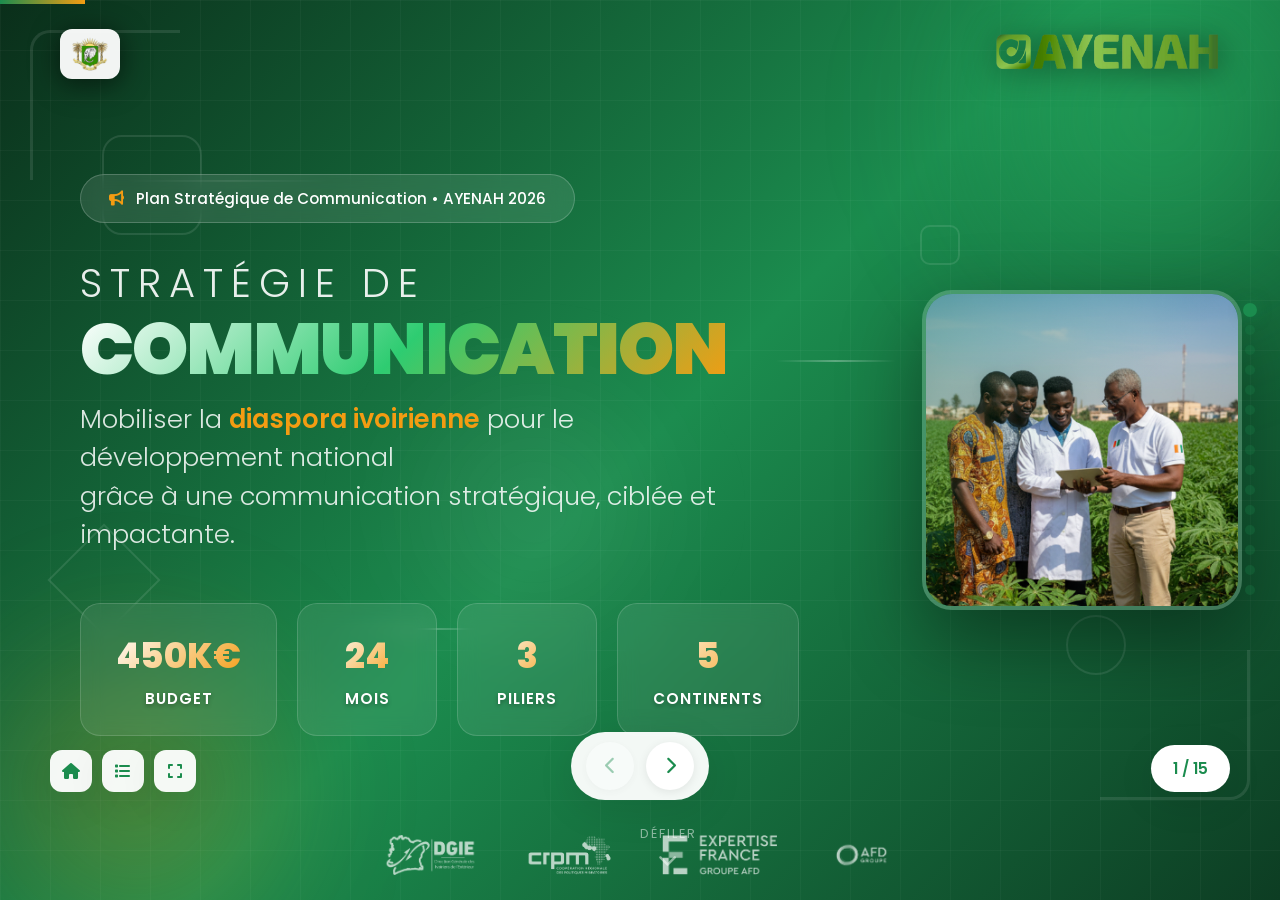
==== index.html @ 82b9852f "first commit" ====
<!DOCTYPE html>
<html lang="fr">
<head>
    <meta charset="UTF-8">
    <meta name="viewport" content="width=device-width, initial-scale=1.0">
    <title>AYENAH - Stratégie de Communication</title>
    <link href="https://fonts.googleapis.com/css2?family=Poppins:wght@300;400;500;600;700;800;900&display=swap" rel="stylesheet">
    <link rel="stylesheet" href="https://cdnjs.cloudflare.com/ajax/libs/font-awesome/6.4.0/css/all.min.css">
    <style>
        :root {
            --primary-green: #1B8C4E;
            --primary-green-dark: #156B3D;
            --secondary-green: #2ECC71;
            --light-green: #E8F5E9;
            --extra-light-green: #F1F8E9;
            --accent-orange: #F39C12;
            --accent-orange-light: #FDEBD0;
            --dark: #1a1a2e;
            --dark-gray: #2d3436;
            --white: #ffffff;
            --gray-light: #f8f9fa;
            --gray: #6c757d;
            --gray-medium: #95a5a6;
            --shadow: 0 10px 40px rgba(0,0,0,0.08);
            --shadow-hover: 0 25px 60px rgba(0,0,0,0.15);
            --shadow-card: 0 4px 20px rgba(27, 140, 78, 0.1);
            --transition: all 0.4s cubic-bezier(0.4, 0, 0.2, 1);
            --transition-fast: all 0.2s ease;
            --border-radius: 20px;
            --border-radius-lg: 30px;
        }

        * {
            margin: 0;
            padding: 0;
            box-sizing: border-box;
        }

        html, body {
            height: 100%;
            overflow: hidden;
        }

        body {
            font-family: 'Poppins', sans-serif;
            background: linear-gradient(135deg, #f5f7fa 0%, #e8f5e9 100%);
            color: var(--dark);
            -webkit-font-smoothing: antialiased;
        }

        /* Presentation Container */
        .presentation {
            width: 100vw;
            height: 100vh;
            position: relative;
            overflow: hidden;
        }

        /* Slides Container */
        .slides-container {
            display: flex;
            transition: transform 0.7s cubic-bezier(0.65, 0, 0.35, 1);
            height: 100%;
        }

        /* Individual Slide */
        .slide {
            min-width: 100vw;
            height: 100vh;
            display: flex;
            flex-direction: column;
            position: relative;
            background: var(--white);
            overflow: hidden;
        }

        /* Slide Background Patterns */
        .slide-pattern {
            background:
                linear-gradient(135deg, rgba(27, 140, 78, 0.02) 0%, transparent 50%),
                linear-gradient(225deg, rgba(243, 156, 18, 0.02) 0%, transparent 50%),
                var(--white);
        }

        .slide-pattern::before {
            content: '';
            position: absolute;
            top: 0;
            right: 0;
            width: 40%;
            height: 100%;
            background: linear-gradient(180deg, rgba(27, 140, 78, 0.03) 0%, transparent 100%);
            pointer-events: none;
        }

        /* Floating Decorative Elements */
        .floating-decor {
            position: absolute;
            top: 0;
            left: 0;
            right: 0;
            bottom: 0;
            pointer-events: none;
            overflow: hidden;
            z-index: 1;
        }

        .decor-element {
            position: absolute;
            opacity: 0.06;
            animation: floatDecor 20s ease-in-out infinite;
        }

        .decor-circle {
            border-radius: 50%;
            background: var(--primary-green);
        }

        .decor-ring {
            border-radius: 50%;
            border: 3px solid var(--primary-green);
            background: transparent;
        }

        .decor-square {
            border-radius: 15px;
            background: var(--accent-orange);
            transform: rotate(45deg);
        }

        .decor-line {
            height: 3px;
            background: linear-gradient(90deg, var(--primary-green), transparent);
            border-radius: 2px;
        }

        .decor-dots {
            display: flex;
            gap: 8px;
        }

        .decor-dots span {
            width: 8px;
            height: 8px;
            border-radius: 50%;
            background: var(--primary-green);
        }

        .decor-1 { width: 120px; height: 120px; top: 12%; left: 5%; animation-delay: 0s; }
        .decor-2 { width: 80px; height: 80px; top: 25%; right: 8%; animation-delay: -5s; }
        .decor-3 { width: 60px; height: 60px; top: 18%; left: 25%; animation-delay: -3s; opacity: 0.04; }
        .decor-4 { width: 40px; height: 40px; top: 30%; left: 12%; animation-delay: -8s; }
        .decor-5 { width: 150px; top: 22%; right: 25%; animation-delay: -2s; }
        .decor-6 { top: 15%; left: 40%; animation-delay: -6s; }
        .decor-7 { width: 100px; height: 100px; top: 8%; right: 15%; animation-delay: -4s; opacity: 0.03; }
        .decor-8 { width: 50px; height: 50px; top: 28%; right: 35%; animation-delay: -7s; }

        @keyframes floatDecor {
            0%, 100% { transform: translate(0, 0) rotate(0deg); }
            25% { transform: translate(10px, -15px) rotate(5deg); }
            50% { transform: translate(-5px, 10px) rotate(-3deg); }
            75% { transform: translate(15px, 5px) rotate(3deg); }
        }

        /* Download Button */
        .download-section {
            margin-top: 50px;
        }

        .download-btn {
            display: inline-flex;
            align-items: center;
            gap: 15px;
            background: rgba(255,255,255,0.2);
            border: 2px solid rgba(255,255,255,0.4);
            color: var(--white);
            padding: 18px 35px;
            border-radius: 50px;
            font-size: 1.1rem;
            font-weight: 600;
            cursor: pointer;
            transition: var(--transition);
            text-decoration: none;
            backdrop-filter: blur(10px);
        }

        .download-btn:hover {
            background: rgba(255,255,255,0.3);
            border-color: rgba(255,255,255,0.6);
            transform: translateY(-5px) scale(1.05);
            box-shadow: 0 15px 40px rgba(0,0,0,0.2);
        }

        .download-btn i {
            font-size: 1.3rem;
        }

        /* Header */
        .slide-header {
            display: flex;
            justify-content: space-between;
            align-items: center;
            padding: 25px 60px;
            position: absolute;
            top: 0;
            left: 0;
            right: 0;
            z-index: 100;
            background: linear-gradient(to bottom, rgba(255,255,255,0.95), transparent);
        }

        .logo-left {
            display: flex;
            align-items: center;
            gap: 20px;
        }

        .logo-left img {
            height: 50px;
            transition: var(--transition);
            filter: drop-shadow(0 2px 4px rgba(0,0,0,0.1));
        }

        .logo-left img:hover {
            transform: scale(1.08);
        }

        .logo-right img {
            height: 50px;
            transition: var(--transition);
            filter: drop-shadow(0 2px 8px rgba(27, 140, 78, 0.2));
        }

        .logo-right img:hover {
            transform: scale(1.08);
        }

        /* Footer */
        .slide-footer {
            position: absolute;
            bottom: 0;
            left: 0;
            right: 0;
            padding: 25px 60px;
            display: flex;
            justify-content: center;
            align-items: center;
            gap: 50px;
            background: linear-gradient(to top, rgba(255,255,255,0.98), transparent);
            z-index: 100;
        }

        .slide-footer img {
            height: 40px;
            opacity: 0.85;
            transition: var(--transition);
            filter: grayscale(10%);
        }

        .slide-footer img:hover {
            opacity: 1;
            transform: scale(1.12) translateY(-3px);
            filter: grayscale(0%) drop-shadow(0 5px 15px rgba(0,0,0,0.1));
        }

        /* Slide Content */
        .slide-content {
            flex: 1;
            display: flex;
            flex-direction: column;
            justify-content: center;
            align-items: center;
            padding: 110px 80px 100px;
            position: relative;
            z-index: 10;
        }

        /* ==================== COVER SLIDE - SPECTACULAR ==================== */
        .slide-cover {
            background: linear-gradient(135deg, #0a2e1a 0%, #1B8C4E 50%, #0d3d23 100%);
            overflow: hidden;
            position: relative;
        }

        /* Animated Background Grid */
        .cover-grid {
            position: absolute;
            top: 0;
            left: 0;
            right: 0;
            bottom: 0;
            background-image:
                linear-gradient(rgba(255,255,255,0.03) 1px, transparent 1px),
                linear-gradient(90deg, rgba(255,255,255,0.03) 1px, transparent 1px);
            background-size: 50px 50px;
            animation: gridMove 20s linear infinite;
        }

        @keyframes gridMove {
            0% { transform: translate(0, 0); }
            100% { transform: translate(50px, 50px); }
        }

        /* Glowing Orbs */
        .cover-orbs {
            position: absolute;
            top: 0;
            left: 0;
            right: 0;
            bottom: 0;
            overflow: hidden;
            pointer-events: none;
        }

        .orb {
            position: absolute;
            border-radius: 50%;
            filter: blur(60px);
            animation: orbFloat 15s ease-in-out infinite;
        }

        .orb-1 {
            width: 500px;
            height: 500px;
            background: radial-gradient(circle, rgba(46, 204, 113, 0.4) 0%, transparent 70%);
            top: -15%;
            right: -10%;
            animation-delay: 0s;
        }

        .orb-2 {
            width: 400px;
            height: 400px;
            background: radial-gradient(circle, rgba(243, 156, 18, 0.3) 0%, transparent 70%);
            bottom: -10%;
            left: -5%;
            animation-delay: -5s;
        }

        .orb-3 {
            width: 300px;
            height: 300px;
            background: radial-gradient(circle, rgba(255, 255, 255, 0.1) 0%, transparent 70%);
            top: 40%;
            left: 30%;
            animation-delay: -10s;
        }

        @keyframes orbFloat {
            0%, 100% { transform: translate(0, 0) scale(1); opacity: 0.6; }
            33% { transform: translate(30px, -40px) scale(1.1); opacity: 0.8; }
            66% { transform: translate(-20px, 30px) scale(0.9); opacity: 0.5; }
        }

        /* Floating Lines */
        .cover-lines {
            position: absolute;
            top: 0;
            left: 0;
            right: 0;
            bottom: 0;
            pointer-events: none;
            overflow: hidden;
        }

        .line {
            position: absolute;
            height: 2px;
            background: linear-gradient(90deg, transparent, rgba(255,255,255,0.3), transparent);
            animation: lineSweep 8s ease-in-out infinite;
        }

        .line-1 { width: 200px; top: 20%; left: 10%; animation-delay: 0s; }
        .line-2 { width: 150px; top: 60%; right: 15%; animation-delay: -2s; }
        .line-3 { width: 180px; bottom: 30%; left: 25%; animation-delay: -4s; }
        .line-4 { width: 120px; top: 40%; right: 30%; animation-delay: -6s; }

        @keyframes lineSweep {
            0%, 100% { opacity: 0; transform: translateX(-100px); }
            50% { opacity: 1; transform: translateX(100px); }
        }

        /* Geometric Shapes */
        .cover-shapes {
            position: absolute;
            top: 0;
            left: 0;
            right: 0;
            bottom: 0;
            pointer-events: none;
        }

        .geo-shape {
            position: absolute;
            border: 2px solid rgba(255,255,255,0.1);
            animation: geoRotate 20s linear infinite;
        }

        .geo-1 {
            width: 100px;
            height: 100px;
            top: 15%;
            left: 8%;
            border-radius: 20px;
            animation-duration: 25s;
        }

        .geo-2 {
            width: 60px;
            height: 60px;
            bottom: 25%;
            right: 12%;
            border-radius: 50%;
            animation-duration: 15s;
            animation-direction: reverse;
        }

        .geo-3 {
            width: 80px;
            height: 80px;
            top: 60%;
            left: 5%;
            transform: rotate(45deg);
            animation-duration: 30s;
        }

        .geo-4 {
            width: 40px;
            height: 40px;
            top: 25%;
            right: 25%;
            border-radius: 10px;
            animation-duration: 18s;
            animation-direction: reverse;
        }

        @keyframes geoRotate {
            from { transform: rotate(0deg); }
            to { transform: rotate(360deg); }
        }

        /* Main Cover Content */
        .cover-main {
            position: relative;
            z-index: 10;
            display: flex;
            flex-direction: column;
            align-items: center;
            justify-content: center;
            text-align: center;
            width: 100%;
            max-width: 1200px;
            color: var(--white);
        }

        /* Top Badge */
        .cover-top-badge {
            display: inline-flex;
            align-items: center;
            gap: 12px;
            background: rgba(255,255,255,0.1);
            backdrop-filter: blur(10px);
            padding: 12px 28px;
            border-radius: 50px;
            font-size: 0.95rem;
            color: var(--white);
            font-weight: 500;
            margin-bottom: 40px;
            border: 1px solid rgba(255,255,255,0.2);
            opacity: 0;
            animation: fadeInDown 0.8s ease 0.2s forwards;
        }

        .cover-top-badge i {
            color: var(--accent-orange);
        }

        @keyframes fadeInDown {
            from { opacity: 0; transform: translateY(-30px); }
            to { opacity: 1; transform: translateY(0); }
        }

        /* Main Title */
        .cover-main-title {
            font-size: 5.5rem;
            font-weight: 900;
            line-height: 1;
            margin-bottom: 15px;
            opacity: 0;
            animation: titleReveal 1s ease 0.4s forwards;
            text-transform: uppercase;
            letter-spacing: -2px;
        }

        .cover-main-title .line-1 {
            display: block;
            font-size: 2.5rem;
            font-weight: 300;
            letter-spacing: 8px;
            margin-bottom: 10px;
            opacity: 0.9;
            position: static;
            height: auto;
            background: none;
            animation: none;
            width: auto;
        }

        .cover-main-title .line-2 {
            display: block;
            background: linear-gradient(135deg, #fff 0%, #2ECC71 50%, #F39C12 100%);
            -webkit-background-clip: text;
            -webkit-text-fill-color: transparent;
            background-clip: text;
            position: static;
            height: auto;
            animation: none;
            width: auto;
        }

        @keyframes titleReveal {
            from { opacity: 0; transform: translateY(50px) scale(0.9); }
            to { opacity: 1; transform: translateY(0) scale(1); }
        }

        /* Tagline */
        .cover-tagline {
            font-size: 1.6rem;
            font-weight: 300;
            color: rgba(255,255,255,0.85);
            margin-bottom: 50px;
            max-width: 700px;
            line-height: 1.5;
            opacity: 0;
            animation: fadeInUp 1s ease 0.7s forwards;
        }

        .cover-tagline strong {
            color: var(--accent-orange);
            font-weight: 600;
        }

        @keyframes fadeInUp {
            from { opacity: 0; transform: translateY(30px); }
            to { opacity: 1; transform: translateY(0); }
        }

        /* Stats Row */
        .cover-stats-row {
            display: flex;
            gap: 20px;
            justify-content: center;
            flex-wrap: wrap;
            opacity: 0;
            animation: fadeInUp 1s ease 1s forwards;
        }

        .cover-stat-item {
            background: rgba(255,255,255,0.08);
            backdrop-filter: blur(10px);
            border: 1px solid rgba(255,255,255,0.15);
            border-radius: 20px;
            padding: 25px 35px;
            text-align: center;
            transition: var(--transition);
            min-width: 140px;
        }

        .cover-stat-item:hover {
            background: rgba(255,255,255,0.15);
            transform: translateY(-8px) scale(1.05);
            border-color: rgba(255,255,255,0.3);
        }

        .cover-stat-value {
            font-size: 2.2rem;
            font-weight: 800;
            color: var(--white);
            margin-bottom: 5px;
            background: linear-gradient(135deg, #fff, var(--accent-orange));
            -webkit-background-clip: text;
            -webkit-text-fill-color: transparent;
            background-clip: text;
        }

        .cover-stat-label {
            font-size: 0.95rem;
            color: #ffffff;
            text-transform: uppercase;
            letter-spacing: 1px;
            font-weight: 600;
            text-shadow: 0 2px 4px rgba(0,0,0,0.3);
        }

        /* Project Name Badge */
        .cover-project-badge {
            position: absolute;
            bottom: 120px;
            left: 50%;
            transform: translateX(-50%);
            display: flex;
            align-items: center;
            gap: 15px;
            background: rgba(255,255,255,0.95);
            padding: 15px 30px;
            border-radius: 60px;
            box-shadow: 0 20px 60px rgba(0,0,0,0.3);
            opacity: 0;
            animation: popIn 0.6s ease 1.3s forwards;
        }

        .cover-project-badge img {
            height: 40px;
        }

        .cover-project-badge span {
            font-size: 1.1rem;
            font-weight: 600;
            color: var(--primary-green);
            letter-spacing: 1px;
        }

        @keyframes popIn {
            from { opacity: 0; transform: translateX(-50%) scale(0.5); }
            to { opacity: 1; transform: translateX(-50%) scale(1); }
        }

        /* Decorative Corner Elements */
        .corner-decor {
            position: absolute;
            width: 150px;
            height: 150px;
            border: 3px solid rgba(255,255,255,0.1);
            pointer-events: none;
        }

        .corner-tl {
            top: 30px;
            left: 30px;
            border-right: none;
            border-bottom: none;
            border-radius: 20px 0 0 0;
        }

        .corner-br {
            bottom: 100px;
            right: 30px;
            border-left: none;
            border-top: none;
            border-radius: 0 0 20px 0;
        }

        /* Scroll Indicator */
        .scroll-indicator {
            position: absolute;
            bottom: 30px;
            left: 50%;
            transform: translateX(-50%);
            display: flex;
            flex-direction: column;
            align-items: center;
            gap: 8px;
            color: rgba(255,255,255,0.5);
            font-size: 0.8rem;
            text-transform: uppercase;
            letter-spacing: 2px;
            opacity: 0;
            animation: fadeInUp 1s ease 1.5s forwards;
        }

        .scroll-indicator i {
            font-size: 1.2rem;
            animation: bounce 2s ease infinite;
        }

        @keyframes bounce {
            0%, 100% { transform: translateY(0); }
            50% { transform: translateY(8px); }
        }

        /* Cover Image Feature */
        .cover-image-feature {
            position: absolute;
            right: 5%;
            top: 50%;
            transform: translateY(-50%);
            width: 380px;
            height: 380px;
            border-radius: 30px;
            overflow: hidden;
            box-shadow: 0 30px 80px rgba(0,0,0,0.4);
            opacity: 0;
            animation: imageReveal 1.2s ease 0.8s forwards;
            border: 4px solid rgba(255,255,255,0.2);
        }

        .cover-image-feature img {
            width: 100%;
            height: 100%;
            object-fit: cover;
        }

        .cover-image-feature::before {
            content: '';
            position: absolute;
            top: 0;
            left: 0;
            right: 0;
            bottom: 0;
            background: linear-gradient(135deg, rgba(27, 140, 78, 0.3) 0%, transparent 50%);
            z-index: 1;
        }

        @keyframes imageReveal {
            from { opacity: 0; transform: translateY(-50%) scale(0.8) rotate(-5deg); }
            to { opacity: 1; transform: translateY(-50%) scale(1) rotate(0deg); }
        }

        /* Small floating images */
        .cover-float-img {
            position: absolute;
            border-radius: 15px;
            overflow: hidden;
            box-shadow: 0 15px 40px rgba(0,0,0,0.3);
            border: 3px solid rgba(255,255,255,0.2);
            opacity: 0;
            animation: floatImgReveal 1s ease forwards;
        }

        .cover-float-img img {
            width: 100%;
            height: 100%;
            object-fit: cover;
        }

        .cover-float-img-1 {
            width: 150px;
            height: 100px;
            right: 2%;
            top: 18%;
            animation-delay: 1.2s;
            transform: rotate(5deg);
        }

        .cover-float-img-2 {
            width: 130px;
            height: 90px;
            right: 28%;
            bottom: 22%;
            animation-delay: 1.4s;
            transform: rotate(-3deg);
        }

        @keyframes floatImgReveal {
            from { opacity: 0; transform: translateY(20px) scale(0.8); }
            to { opacity: 1; transform: translateY(0) scale(1); }
        }

        /* Adjust cover main for image */
        .cover-main {
            padding-right: 450px;
            text-align: left;
            align-items: flex-start;
        }

        /* Cover Header Override */
        .slide-cover .slide-header {
            background: none !important;
            background-color: transparent !important;
            background-image: none !important;
        }

        .slide-cover .slide-header .logo-left img {
            filter: drop-shadow(0 4px 15px rgba(0,0,0,0.4));
            background: rgba(255,255,255,0.95);
            padding: 8px 12px;
            border-radius: 12px;
            box-shadow: 0 4px 20px rgba(0,0,0,0.2);
        }

        .slide-cover .slide-header .logo-right img {
            filter: drop-shadow(0 4px 15px rgba(0,0,0,0.5));
        }

        /* Cover Footer Override */
        .slide-cover .slide-footer {
            background: transparent !important;
        }

        .slide-cover .slide-footer img {
            filter: brightness(0) invert(1);
            opacity: 0.7;
        }

        .slide-cover .slide-footer img:hover {
            opacity: 1;
            filter: brightness(0) invert(1) drop-shadow(0 0 5px rgba(255,255,255,0.5));
        }

        .cover-stat-number {
            font-size: 2rem;
            font-weight: 800;
            color: var(--primary-green);
            margin-bottom: 5px;
        }


        /* ==================== SECTION TITLE ==================== */
        .section-header {
            text-align: center;
            margin-bottom: 50px;
        }

        .section-badge {
            display: inline-flex;
            align-items: center;
            gap: 8px;
            background: var(--light-green);
            padding: 8px 18px;
            border-radius: 50px;
            font-size: 0.85rem;
            color: var(--primary-green);
            font-weight: 500;
            margin-bottom: 20px;
        }

        .section-title {
            font-size: 2.8rem;
            font-weight: 700;
            color: var(--dark);
            margin-bottom: 15px;
        }

        .section-title .highlight {
            color: var(--primary-green);
        }

        .section-subtitle {
            font-size: 1.15rem;
            color: var(--gray);
            max-width: 700px;
            margin: 0 auto;
            line-height: 1.6;
        }

        /* ==================== CARDS GRID 2x2 ==================== */
        .cards-grid-2x2 {
            display: grid;
            grid-template-columns: repeat(2, 1fr);
            gap: 30px;
            width: 100%;
            max-width: 1100px;
        }

        .card {
            background: var(--white);
            border-radius: var(--border-radius);
            padding: 35px;
            box-shadow: var(--shadow-card);
            transition: var(--transition);
            position: relative;
            overflow: hidden;
            cursor: default;
            border: 1px solid rgba(27, 140, 78, 0.08);
        }

        .card::before {
            content: '';
            position: absolute;
            top: 0;
            left: 0;
            width: 5px;
            height: 100%;
            background: linear-gradient(180deg, var(--primary-green), var(--secondary-green));
            transform: scaleY(0);
            transform-origin: top;
            transition: var(--transition);
        }

        .card:hover {
            transform: translateY(-8px);
            box-shadow: var(--shadow-hover);
            border-color: rgba(27, 140, 78, 0.15);
        }

        .card:hover::before {
            transform: scaleY(1);
        }

        .card-header {
            display: flex;
            align-items: flex-start;
            gap: 20px;
            margin-bottom: 18px;
        }

        .card-icon {
            width: 65px;
            height: 65px;
            background: linear-gradient(135deg, var(--extra-light-green), var(--light-green));
            border-radius: 16px;
            display: flex;
            align-items: center;
            justify-content: center;
            font-size: 26px;
            color: var(--primary-green);
            transition: var(--transition);
            flex-shrink: 0;
        }

        .card:hover .card-icon {
            background: linear-gradient(135deg, var(--primary-green), var(--secondary-green));
            color: var(--white);
            transform: scale(1.1) rotate(5deg);
        }

        .card-title {
            font-size: 1.25rem;
            font-weight: 600;
            color: var(--dark);
            margin-top: 8px;
        }

        .card-text {
            color: var(--gray);
            line-height: 1.7;
            font-size: 1rem;
        }

        .card-text strong {
            color: var(--dark);
            font-weight: 600;
        }

        /* Card Variants */
        .card-enjeux {
            border-left: 4px solid var(--accent-orange);
        }

        .card-enjeux .card-icon {
            background: linear-gradient(135deg, var(--accent-orange-light), #FFF5E6);
            color: var(--accent-orange);
        }

        .card-enjeux:hover .card-icon {
            background: linear-gradient(135deg, var(--accent-orange), #E67E22);
        }

        /* ==================== KEY MESSAGE BOX ==================== */
        .key-message {
            background: linear-gradient(135deg, var(--extra-light-green), var(--white));
            border-left: 5px solid var(--primary-green);
            padding: 25px 35px;
            border-radius: 0 var(--border-radius) var(--border-radius) 0;
            margin-top: 40px;
            max-width: 900px;
            box-shadow: var(--shadow);
        }

        .key-message p {
            font-size: 1.15rem;
            color: var(--dark);
            line-height: 1.6;
            margin: 0;
        }

        .key-message strong {
            color: var(--primary-green);
        }

        /* ==================== PILLARS ==================== */
        .pillars-container {
            display: flex;
            gap: 35px;
            width: 100%;
            max-width: 1300px;
            justify-content: center;
        }

        .pillar {
            flex: 1;
            max-width: 400px;
            background: var(--white);
            border-radius: var(--border-radius-lg);
            padding: 40px 35px;
            text-align: center;
            box-shadow: var(--shadow);
            transition: var(--transition);
            position: relative;
            overflow: hidden;
            border: 1px solid rgba(27, 140, 78, 0.08);
        }

        .pillar::before {
            content: '';
            position: absolute;
            top: 0;
            left: 0;
            right: 0;
            height: 5px;
            background: linear-gradient(90deg, var(--primary-green), var(--secondary-green));
        }

        .pillar:nth-child(2)::before {
            background: linear-gradient(90deg, var(--secondary-green), var(--accent-orange));
        }

        .pillar:nth-child(3)::before {
            background: linear-gradient(90deg, var(--accent-orange), var(--primary-green));
        }

        .pillar:hover {
            transform: translateY(-12px);
            box-shadow: var(--shadow-hover);
        }

        .pillar-number {
            width: 60px;
            height: 60px;
            background: linear-gradient(135deg, var(--primary-green), var(--secondary-green));
            color: var(--white);
            border-radius: 50%;
            display: flex;
            align-items: center;
            justify-content: center;
            font-size: 1.6rem;
            font-weight: 700;
            margin: 0 auto 25px;
            transition: var(--transition);
            box-shadow: 0 8px 25px rgba(27, 140, 78, 0.3);
        }

        .pillar:hover .pillar-number {
            transform: scale(1.15) rotate(360deg);
        }

        .pillar-title {
            font-size: 1.3rem;
            font-weight: 600;
            color: var(--dark);
            margin-bottom: 15px;
        }

        .pillar-text {
            color: var(--gray);
            line-height: 1.7;
            margin-bottom: 25px;
            font-size: 0.95rem;
        }

        .pillar-badge {
            background: var(--light-green);
            padding: 12px 24px;
            border-radius: 50px;
            color: var(--primary-green);
            font-weight: 600;
            font-size: 0.9rem;
            display: inline-block;
            transition: var(--transition);
        }

        .pillar:hover .pillar-badge {
            background: var(--primary-green);
            color: var(--white);
        }

        /* ==================== CIBLES / TARGETS ==================== */
        .targets-grid {
            display: grid;
            grid-template-columns: repeat(4, 1fr);
            gap: 25px;
            width: 100%;
            max-width: 1300px;
        }

        .target-card {
            background: var(--white);
            border-radius: var(--border-radius);
            padding: 30px 25px;
            text-align: center;
            box-shadow: var(--shadow-card);
            transition: var(--transition);
            border: 1px solid rgba(27, 140, 78, 0.08);
        }

        .target-card:hover {
            transform: translateY(-10px) scale(1.02);
            box-shadow: var(--shadow-hover);
        }

        .target-icon {
            width: 80px;
            height: 80px;
            margin: 0 auto 20px;
            background: linear-gradient(135deg, var(--extra-light-green), var(--light-green));
            border-radius: 50%;
            display: flex;
            align-items: center;
            justify-content: center;
            font-size: 2rem;
            color: var(--primary-green);
            transition: var(--transition);
        }

        .target-card:hover .target-icon {
            background: linear-gradient(135deg, var(--primary-green), var(--secondary-green));
            color: var(--white);
            transform: scale(1.1);
        }

        .target-title {
            font-size: 1.1rem;
            font-weight: 600;
            color: var(--dark);
            margin-bottom: 12px;
        }

        .target-channels {
            display: flex;
            flex-wrap: wrap;
            gap: 8px;
            justify-content: center;
        }

        .channel-tag {
            background: var(--extra-light-green);
            color: var(--primary-green);
            padding: 5px 12px;
            border-radius: 20px;
            font-size: 0.75rem;
            font-weight: 500;
            transition: var(--transition);
        }

        .target-card:hover .channel-tag {
            background: var(--primary-green);
            color: var(--white);
        }

        /* ==================== ECOSYSTEM ==================== */
        .ecosystem-grid {
            display: grid;
            grid-template-columns: repeat(5, 1fr);
            gap: 25px;
            width: 100%;
            max-width: 1300px;
        }

        .ecosystem-item {
            background: var(--white);
            border-radius: var(--border-radius);
            padding: 30px 20px;
            text-align: center;
            box-shadow: var(--shadow-card);
            transition: var(--transition);
            border: 1px solid rgba(27, 140, 78, 0.08);
            position: relative;
            overflow: hidden;
        }

        .ecosystem-item::after {
            content: '';
            position: absolute;
            bottom: 0;
            left: 0;
            right: 0;
            height: 4px;
            background: linear-gradient(90deg, var(--primary-green), var(--secondary-green));
            transform: scaleX(0);
            transition: var(--transition);
        }

        .ecosystem-item:hover {
            transform: translateY(-12px);
            box-shadow: var(--shadow-hover);
        }

        .ecosystem-item:hover::after {
            transform: scaleX(1);
        }

        .ecosystem-icon {
            width: 70px;
            height: 70px;
            margin: 0 auto 18px;
            background: linear-gradient(135deg, var(--extra-light-green), var(--light-green));
            border-radius: 20px;
            display: flex;
            align-items: center;
            justify-content: center;
            font-size: 1.8rem;
            color: var(--primary-green);
            transition: var(--transition);
        }

        .ecosystem-item:hover .ecosystem-icon {
            background: linear-gradient(135deg, var(--primary-green), var(--secondary-green));
            color: var(--white);
            transform: rotate(10deg) scale(1.1);
        }

        .ecosystem-title {
            font-size: 1rem;
            font-weight: 600;
            color: var(--dark);
            margin-bottom: 10px;
        }

        .ecosystem-desc {
            font-size: 0.85rem;
            color: var(--gray);
            line-height: 1.5;
        }

        /* ==================== TIMELINE ==================== */
        .timeline {
            display: flex;
            gap: 25px;
            width: 100%;
            max-width: 1400px;
            position: relative;
        }

        .timeline::before {
            content: '';
            position: absolute;
            top: 40px;
            left: 5%;
            right: 5%;
            height: 4px;
            background: linear-gradient(90deg, var(--primary-green), var(--secondary-green), var(--accent-orange), var(--primary-green));
            border-radius: 2px;
        }

        .timeline-item {
            flex: 1;
            text-align: center;
            position: relative;
            padding-top: 70px;
        }

        .timeline-dot {
            position: absolute;
            top: 25px;
            left: 50%;
            transform: translateX(-50%);
            width: 34px;
            height: 34px;
            background: var(--white);
            border: 4px solid var(--primary-green);
            border-radius: 50%;
            transition: var(--transition);
            z-index: 10;
            box-shadow: 0 4px 15px rgba(27, 140, 78, 0.2);
        }

        .timeline-item:hover .timeline-dot {
            background: var(--primary-green);
            transform: translateX(-50%) scale(1.3);
            box-shadow: 0 6px 25px rgba(27, 140, 78, 0.4);
        }

        .timeline-content {
            background: var(--white);
            border-radius: var(--border-radius);
            padding: 28px;
            box-shadow: var(--shadow-card);
            transition: var(--transition);
            border: 1px solid rgba(27, 140, 78, 0.08);
        }

        .timeline-item:hover .timeline-content {
            transform: translateY(-8px);
            box-shadow: var(--shadow-hover);
        }

        .timeline-phase {
            display: inline-block;
            background: var(--light-green);
            color: var(--primary-green);
            padding: 5px 15px;
            border-radius: 20px;
            font-size: 0.8rem;
            font-weight: 600;
            text-transform: uppercase;
            margin-bottom: 12px;
        }

        .timeline-title {
            font-size: 1.15rem;
            font-weight: 600;
            color: var(--dark);
            margin-bottom: 10px;
        }

        .timeline-desc {
            color: var(--gray);
            font-size: 0.9rem;
            line-height: 1.6;
        }

        /* ==================== BUDGET ==================== */
        .budget-container {
            display: flex;
            gap: 60px;
            align-items: center;
            width: 100%;
            max-width: 1200px;
        }

        .budget-chart-wrapper {
            flex-shrink: 0;
        }

        .budget-chart {
            position: relative;
            width: 280px;
            height: 280px;
        }

        .budget-center {
            position: absolute;
            top: 50%;
            left: 50%;
            transform: translate(-50%, -50%);
            text-align: center;
        }

        .budget-center-label {
            font-size: 0.9rem;
            color: var(--gray);
            margin-bottom: 5px;
        }

        .budget-center-value {
            font-size: 1.4rem;
            font-weight: 700;
            color: var(--primary-green);
        }

        .budget-items {
            flex: 1;
            display: grid;
            grid-template-columns: repeat(2, 1fr);
            gap: 18px;
        }

        .budget-item {
            display: flex;
            align-items: center;
            gap: 15px;
            padding: 18px 22px;
            background: var(--white);
            border-radius: 15px;
            box-shadow: var(--shadow-card);
            transition: var(--transition);
            border: 1px solid rgba(27, 140, 78, 0.08);
        }

        .budget-item:hover {
            transform: translateX(8px);
            box-shadow: var(--shadow-hover);
        }

        .budget-color {
            width: 16px;
            height: 45px;
            border-radius: 8px;
            flex-shrink: 0;
        }

        .budget-info h4 {
            font-size: 1rem;
            color: var(--dark);
            margin-bottom: 4px;
            font-weight: 600;
        }

        .budget-info span {
            color: var(--gray);
            font-size: 0.85rem;
        }

        .budget-percent {
            margin-left: auto;
            font-size: 1.3rem;
            font-weight: 700;
            color: var(--primary-green);
        }

        /* ==================== KPIs ==================== */
        .kpis-section {
            width: 100%;
            max-width: 1300px;
        }

        .kpis-grid {
            display: grid;
            grid-template-columns: repeat(3, 1fr);
            gap: 25px;
        }

        .kpi-category {
            background: var(--white);
            border-radius: var(--border-radius);
            padding: 30px;
            box-shadow: var(--shadow-card);
            transition: var(--transition);
            border: 1px solid rgba(27, 140, 78, 0.08);
        }

        .kpi-category:hover {
            transform: translateY(-5px);
            box-shadow: var(--shadow-hover);
        }

        .kpi-category-header {
            display: flex;
            align-items: center;
            gap: 15px;
            margin-bottom: 20px;
            padding-bottom: 15px;
            border-bottom: 2px solid var(--extra-light-green);
        }

        .kpi-category-icon {
            width: 50px;
            height: 50px;
            background: linear-gradient(135deg, var(--extra-light-green), var(--light-green));
            border-radius: 12px;
            display: flex;
            align-items: center;
            justify-content: center;
            color: var(--primary-green);
            font-size: 1.3rem;
        }

        .kpi-category-title {
            font-size: 1.1rem;
            font-weight: 600;
            color: var(--dark);
        }

        .kpi-list {
            list-style: none;
        }

        .kpi-item {
            display: flex;
            align-items: center;
            justify-content: space-between;
            padding: 12px 0;
            border-bottom: 1px solid var(--extra-light-green);
            transition: var(--transition);
        }

        .kpi-item:last-child {
            border-bottom: none;
        }

        .kpi-item:hover {
            padding-left: 10px;
        }

        .kpi-name {
            font-size: 0.9rem;
            color: var(--dark-gray);
        }

        .kpi-value {
            font-size: 0.9rem;
            font-weight: 600;
            color: var(--primary-green);
            background: var(--extra-light-green);
            padding: 4px 12px;
            border-radius: 20px;
        }

        /* ==================== STATS ==================== */
        .stats-grid {
            display: grid;
            grid-template-columns: repeat(4, 1fr);
            gap: 30px;
            width: 100%;
            max-width: 1100px;
        }

        .stat-card {
            background: var(--white);
            border-radius: var(--border-radius);
            padding: 35px 25px;
            text-align: center;
            box-shadow: var(--shadow-card);
            transition: var(--transition);
            border: 1px solid rgba(27, 140, 78, 0.08);
            position: relative;
            overflow: hidden;
        }

        .stat-card::before {
            content: '';
            position: absolute;
            top: 0;
            left: 0;
            right: 0;
            height: 4px;
            background: linear-gradient(90deg, var(--primary-green), var(--secondary-green));
        }

        .stat-card:hover {
            transform: translateY(-10px) scale(1.03);
            box-shadow: var(--shadow-hover);
        }

        .stat-number {
            font-size: 2.8rem;
            font-weight: 800;
            background: linear-gradient(135deg, var(--primary-green), var(--secondary-green));
            -webkit-background-clip: text;
            -webkit-text-fill-color: transparent;
            background-clip: text;
            margin-bottom: 8px;
        }

        .stat-label {
            color: var(--gray);
            font-size: 0.95rem;
            font-weight: 500;
        }

        /* ==================== CONCLUSION ==================== */
        .conclusion-container {
            display: flex;
            flex-direction: column;
            align-items: center;
            gap: 50px;
            width: 100%;
            max-width: 1000px;
        }

        .conclusion-box {
            background: linear-gradient(135deg, var(--primary-green), var(--secondary-green));
            color: var(--white);
            padding: 50px 70px;
            border-radius: var(--border-radius-lg);
            text-align: center;
            position: relative;
            overflow: hidden;
            box-shadow: 0 20px 60px rgba(27, 140, 78, 0.3);
        }

        .conclusion-box::before {
            content: '';
            position: absolute;
            top: -50%;
            right: -20%;
            width: 60%;
            height: 180%;
            background: rgba(255,255,255,0.08);
            border-radius: 50%;
        }

        .conclusion-quote {
            font-size: 1.7rem;
            font-weight: 600;
            line-height: 1.5;
            margin-bottom: 20px;
            position: relative;
            z-index: 1;
        }

        .conclusion-text {
            font-size: 1.1rem;
            opacity: 0.95;
            position: relative;
            z-index: 1;
            line-height: 1.6;
        }

        /* ==================== GOVERNANCE ==================== */
        .governance-grid {
            display: grid;
            grid-template-columns: repeat(3, 1fr);
            gap: 30px;
            width: 100%;
            max-width: 1200px;
        }

        .governance-card {
            background: var(--white);
            border-radius: var(--border-radius);
            padding: 35px;
            box-shadow: var(--shadow-card);
            transition: var(--transition);
            border: 1px solid rgba(27, 140, 78, 0.08);
            text-align: center;
        }

        .governance-card:hover {
            transform: translateY(-10px);
            box-shadow: var(--shadow-hover);
        }

        .governance-icon {
            width: 70px;
            height: 70px;
            margin: 0 auto 20px;
            background: linear-gradient(135deg, var(--extra-light-green), var(--light-green));
            border-radius: 50%;
            display: flex;
            align-items: center;
            justify-content: center;
            font-size: 1.8rem;
            color: var(--primary-green);
            transition: var(--transition);
        }

        .governance-card:hover .governance-icon {
            background: linear-gradient(135deg, var(--primary-green), var(--secondary-green));
            color: var(--white);
        }

        .governance-title {
            font-size: 1.2rem;
            font-weight: 600;
            color: var(--dark);
            margin-bottom: 12px;
        }

        .governance-text {
            color: var(--gray);
            font-size: 0.95rem;
            line-height: 1.6;
        }

        /* ==================== NAVIGATION ==================== */
        .nav-controls {
            position: fixed;
            bottom: 100px;
            left: 50%;
            transform: translateX(-50%);
            display: flex;
            gap: 12px;
            z-index: 1000;
            background: rgba(255,255,255,0.95);
            padding: 10px 15px;
            border-radius: 50px;
            box-shadow: var(--shadow);
            backdrop-filter: blur(10px);
        }

        .nav-btn {
            width: 48px;
            height: 48px;
            border: none;
            border-radius: 50%;
            background: var(--white);
            color: var(--primary-green);
            font-size: 1.1rem;
            cursor: pointer;
            box-shadow: 0 2px 10px rgba(0,0,0,0.08);
            transition: var(--transition);
            display: flex;
            align-items: center;
            justify-content: center;
        }

        .nav-btn:hover:not(:disabled) {
            background: var(--primary-green);
            color: var(--white);
            transform: scale(1.1);
        }

        .nav-btn:disabled {
            opacity: 0.4;
            cursor: not-allowed;
        }

        .slide-counter {
            position: fixed;
            bottom: 108px;
            right: 50px;
            background: var(--white);
            padding: 12px 22px;
            border-radius: 30px;
            box-shadow: var(--shadow);
            font-weight: 600;
            color: var(--primary-green);
            z-index: 1000;
            font-size: 0.95rem;
        }

        .progress-bar {
            position: fixed;
            top: 0;
            left: 0;
            height: 4px;
            background: linear-gradient(90deg, var(--primary-green), var(--accent-orange));
            z-index: 1001;
            transition: width 0.5s ease;
        }

        .slide-indicators {
            position: fixed;
            right: 25px;
            top: 50%;
            transform: translateY(-50%);
            display: flex;
            flex-direction: column;
            gap: 10px;
            z-index: 1000;
        }

        .indicator {
            width: 10px;
            height: 10px;
            border-radius: 50%;
            background: rgba(27, 140, 78, 0.25);
            cursor: pointer;
            transition: var(--transition);
        }

        .indicator:hover {
            background: rgba(27, 140, 78, 0.5);
            transform: scale(1.4);
        }

        .indicator.active {
            background: var(--primary-green);
            transform: scale(1.4);
            box-shadow: 0 0 10px rgba(27, 140, 78, 0.5);
        }

        /* ==================== EXTRA NAV BUTTONS ==================== */
        .nav-extra-buttons {
            position: fixed;
            bottom: 108px;
            left: 50px;
            display: flex;
            gap: 10px;
            z-index: 1001;
        }

        .nav-extra-btn {
            width: 42px;
            height: 42px;
            border: none;
            border-radius: 12px;
            background: rgba(255,255,255,0.95);
            color: var(--primary-green);
            font-size: 1rem;
            cursor: pointer;
            box-shadow: var(--shadow);
            transition: var(--transition);
            backdrop-filter: blur(10px);
            display: flex;
            align-items: center;
            justify-content: center;
        }

        .nav-extra-btn:hover {
            background: var(--primary-green);
            color: var(--white);
            transform: scale(1.1);
        }

        /* ==================== SOMMAIRE MODAL ==================== */
        .sommaire-modal {
            position: fixed;
            top: 0;
            left: 0;
            width: 100vw;
            height: 100vh;
            background: rgba(0, 0, 0, 0.6);
            backdrop-filter: blur(8px);
            z-index: 2000;
            display: none;
            align-items: center;
            justify-content: center;
            opacity: 0;
            transition: opacity 0.3s ease;
        }

        .sommaire-modal.active {
            display: flex;
            opacity: 1;
        }

        .sommaire-content {
            background: var(--white);
            border-radius: var(--border-radius-lg);
            padding: 50px 60px;
            max-width: 700px;
            width: 90%;
            max-height: 85vh;
            overflow-y: auto;
            box-shadow: 0 30px 80px rgba(0,0,0,0.3);
            transform: translateY(20px);
            transition: transform 0.3s ease;
        }

        .sommaire-modal.active .sommaire-content {
            transform: translateY(0);
        }

        .sommaire-header {
            display: flex;
            justify-content: space-between;
            align-items: center;
            margin-bottom: 35px;
            padding-bottom: 20px;
            border-bottom: 2px solid var(--extra-light-green);
        }

        .sommaire-title {
            font-size: 1.8rem;
            font-weight: 700;
            color: var(--primary-green);
            display: flex;
            align-items: center;
            gap: 15px;
        }

        .sommaire-title i {
            font-size: 1.5rem;
        }

        .sommaire-close {
            width: 40px;
            height: 40px;
            border: none;
            border-radius: 50%;
            background: var(--extra-light-green);
            color: var(--gray);
            font-size: 1.2rem;
            cursor: pointer;
            transition: var(--transition);
            display: flex;
            align-items: center;
            justify-content: center;
        }

        .sommaire-close:hover {
            background: #e74c3c;
            color: var(--white);
            transform: rotate(90deg);
        }

        .sommaire-list {
            list-style: none;
        }

        .sommaire-item {
            display: flex;
            align-items: center;
            gap: 18px;
            padding: 16px 20px;
            margin-bottom: 8px;
            border-radius: 12px;
            cursor: pointer;
            transition: var(--transition);
            border: 1px solid transparent;
        }

        .sommaire-item:hover {
            background: var(--extra-light-green);
            border-color: rgba(27, 140, 78, 0.2);
            transform: translateX(10px);
        }

        .sommaire-item-number {
            width: 36px;
            height: 36px;
            background: linear-gradient(135deg, var(--primary-green), var(--secondary-green));
            color: var(--white);
            border-radius: 10px;
            display: flex;
            align-items: center;
            justify-content: center;
            font-weight: 600;
            font-size: 0.9rem;
            flex-shrink: 0;
        }

        .sommaire-item:hover .sommaire-item-number {
            transform: scale(1.1);
        }

        .sommaire-item-text {
            font-size: 1.05rem;
            color: var(--dark);
            font-weight: 500;
        }

        .sommaire-item-badge {
            margin-left: auto;
            font-size: 0.75rem;
            color: var(--gray);
            background: var(--gray-light);
            padding: 4px 10px;
            border-radius: 20px;
        }

        /* ==================== SLIDE SOMMAIRE ==================== */
        .sommaire-slide-grid {
            display: grid;
            grid-template-columns: repeat(3, 1fr);
            gap: 20px;
            width: 100%;
            max-width: 1200px;
        }

        .sommaire-slide-item {
            background: var(--white);
            border-radius: 16px;
            padding: 25px;
            box-shadow: var(--shadow-card);
            cursor: pointer;
            transition: var(--transition);
            border: 1px solid rgba(27, 140, 78, 0.08);
            display: flex;
            align-items: center;
            gap: 18px;
        }

        .sommaire-slide-item:hover {
            transform: translateY(-8px) scale(1.02);
            box-shadow: var(--shadow-hover);
            border-color: var(--primary-green);
        }

        .sommaire-slide-number {
            width: 45px;
            height: 45px;
            background: linear-gradient(135deg, var(--primary-green), var(--secondary-green));
            color: var(--white);
            border-radius: 12px;
            display: flex;
            align-items: center;
            justify-content: center;
            font-weight: 700;
            font-size: 1.1rem;
            flex-shrink: 0;
            transition: var(--transition);
        }

        .sommaire-slide-item:hover .sommaire-slide-number {
            transform: rotate(10deg) scale(1.1);
        }

        .sommaire-slide-text {
            font-size: 1rem;
            color: var(--dark);
            font-weight: 500;
            line-height: 1.4;
        }

        /* ==================== SLIDE MERCI ==================== */
        .slide-merci {
            background: linear-gradient(135deg, var(--primary-green) 0%, var(--secondary-green) 100%);
        }

        .merci-content {
            text-align: center;
            color: var(--white);
            position: relative;
            z-index: 10;
        }

        .merci-icon {
            font-size: 5rem;
            margin-bottom: 30px;
            animation: pulse 2s ease-in-out infinite;
        }

        @keyframes pulse {
            0%, 100% { transform: scale(1); }
            50% { transform: scale(1.1); }
        }

        .merci-title {
            font-size: 4rem;
            font-weight: 800;
            margin-bottom: 20px;
            text-shadow: 0 4px 20px rgba(0,0,0,0.2);
        }

        .merci-subtitle {
            font-size: 1.5rem;
            opacity: 0.95;
            margin-bottom: 50px;
            font-weight: 400;
        }

        .merci-contacts {
            display: flex;
            justify-content: center;
            gap: 40px;
            flex-wrap: wrap;
        }

        .merci-contact {
            display: flex;
            align-items: center;
            gap: 12px;
            background: rgba(255,255,255,0.15);
            padding: 15px 30px;
            border-radius: 50px;
            backdrop-filter: blur(10px);
            transition: var(--transition);
        }

        .merci-contact:hover {
            background: rgba(255,255,255,0.25);
            transform: translateY(-5px);
        }

        .merci-contact i {
            font-size: 1.3rem;
        }

        .merci-contact span {
            font-size: 1.1rem;
            font-weight: 500;
        }

        .merci-bg-shapes {
            position: absolute;
            top: 0;
            left: 0;
            right: 0;
            bottom: 0;
            overflow: hidden;
            pointer-events: none;
        }

        .merci-shape {
            position: absolute;
            border-radius: 50%;
            background: rgba(255,255,255,0.08);
        }

        .merci-shape-1 {
            width: 400px;
            height: 400px;
            top: -100px;
            right: -100px;
        }

        .merci-shape-2 {
            width: 300px;
            height: 300px;
            bottom: -80px;
            left: -80px;
        }

        .merci-shape-3 {
            width: 200px;
            height: 200px;
            top: 50%;
            left: 10%;
            opacity: 0.5;
        }

        /* Merci Header Override */
        .slide-merci .slide-header {
            background: none !important;
            background-color: transparent !important;
            background-image: none !important;
        }

        .slide-merci .slide-header .logo-left img {
            filter: drop-shadow(0 4px 15px rgba(0,0,0,0.4));
            background: rgba(255,255,255,0.95);
            padding: 8px 12px;
            border-radius: 12px;
            box-shadow: 0 4px 20px rgba(0,0,0,0.2);
        }

        .slide-merci .slide-header .logo-right img {
            filter: drop-shadow(0 4px 15px rgba(0,0,0,0.5));
        }

        .merci-partners-footer {
            background: rgba(255,255,255,0.1) !important;
            backdrop-filter: blur(15px);
            padding: 35px 60px 45px !important;
            border-top: 2px solid rgba(255,255,255,0.3);
            flex-direction: column !important;
            gap: 25px !important;
        }

        .partners-title {
            display: flex;
            align-items: center;
            justify-content: center;
            gap: 20px;
            width: 100%;
        }

        .partners-line {
            flex: 1;
            max-width: 150px;
            height: 2px;
            background: linear-gradient(90deg, transparent, rgba(255,255,255,0.6), transparent);
        }

        .partners-text {
            color: #ffffff;
            font-size: 1.3rem;
            font-weight: 700;
            text-transform: uppercase;
            letter-spacing: 3px;
            text-shadow: 0 2px 10px rgba(0,0,0,0.3);
        }

        .partners-logos {
            display: flex;
            justify-content: center;
            align-items: center;
            gap: 40px;
            flex-wrap: wrap;
        }

        .partners-logos img {
            height: 85px;
            filter: drop-shadow(0 8px 25px rgba(0,0,0,0.4));
            background: #ffffff;
            padding: 25px 40px;
            border-radius: 20px;
            box-shadow: 0 12px 50px rgba(0,0,0,0.35), 0 0 0 4px rgba(255,255,255,0.6);
            opacity: 1;
            transition: all 0.4s cubic-bezier(0.175, 0.885, 0.32, 1.275);
        }

        .partners-logos img:hover {
            transform: scale(1.18) translateY(-12px);
            box-shadow: 0 25px 60px rgba(0,0,0,0.45), 0 0 0 5px rgba(255,255,255,1);
        }

        /* ==================== RESPONSIVE ==================== */
        @media (max-width: 1400px) {
            .cover-main { padding-right: 400px; }
            .cover-image-feature { width: 320px; height: 320px; right: 3%; }
            .cover-main-title { font-size: 4.5rem; }
            .cover-float-img-1, .cover-float-img-2 { display: none; }
        }

        @media (max-width: 1200px) {
            .cover-main { padding-right: 0; text-align: center; align-items: center; }
            .cover-main-title { font-size: 3.5rem; }
            .cover-main-title .line-1 { font-size: 1.8rem; }
            .cover-image-feature { display: none; }
            .cover-project-badge { position: relative; bottom: auto; margin-top: 40px; }
            .pillars-container { flex-direction: column; align-items: center; }
            .pillar { max-width: 500px; }
            .targets-grid { grid-template-columns: repeat(2, 1fr); }
            .ecosystem-grid { grid-template-columns: repeat(3, 1fr); }
            .stats-grid { grid-template-columns: repeat(2, 1fr); }
            .kpis-grid { grid-template-columns: repeat(2, 1fr); }
        }

        @media (max-width: 768px) {
            .slide-content { padding: 100px 30px 90px; }
            .section-title { font-size: 2rem; }
            .cover-main-title { font-size: 2.5rem; }
            .cover-main-title .line-1 { font-size: 1.3rem; letter-spacing: 3px; }
            .cover-tagline { font-size: 1.1rem; }
            .cover-stats-row { gap: 10px; }
            .cover-stat-item { padding: 15px 20px; min-width: 100px; }
            .cover-stat-value { font-size: 1.6rem; }
            .cards-grid-2x2 { grid-template-columns: 1fr; }
            .timeline { flex-direction: column; }
            .timeline::before { display: none; }
            .budget-container { flex-direction: column; }
            .ecosystem-grid { grid-template-columns: repeat(2, 1fr); }
            .governance-grid { grid-template-columns: 1fr; }
            .kpis-grid { grid-template-columns: 1fr; }
        }
    </style>
</head>
<body>
    <div class="progress-bar" id="progressBar"></div>

    <!-- Extra Navigation Buttons -->
    <div class="nav-extra-buttons">
        <button class="nav-extra-btn" onclick="goToSlide(0)" title="Accueil">
            <i class="fas fa-home"></i>
        </button>
        <button class="nav-extra-btn" onclick="toggleSommaire()" title="Sommaire">
            <i class="fas fa-list"></i>
        </button>
        <button class="nav-extra-btn" onclick="toggleFullscreen()" title="Plein écran">
            <i class="fas fa-expand"></i>
        </button>
    </div>

    <div class="slide-indicators" id="slideIndicators"></div>

    <!-- Sommaire Modal -->
    <div class="sommaire-modal" id="sommaireModal">
        <div class="sommaire-content">
            <div class="sommaire-header">
                <h2 class="sommaire-title"><i class="fas fa-list-ul"></i> Sommaire</h2>
                <button class="sommaire-close" onclick="toggleSommaire()"><i class="fas fa-times"></i></button>
            </div>
            <ul class="sommaire-list" id="sommaireList">
                <!-- Généré par JavaScript -->
            </ul>
        </div>
    </div>

    <div class="presentation">
        <div class="slides-container" id="slidesContainer">

            <!-- ========== SLIDE 1: COVER ========== -->
            <section class="slide slide-cover">
                <!-- Animated Grid Background -->
                <div class="cover-grid"></div>

                <!-- Glowing Orbs -->
                <div class="cover-orbs">
                    <div class="orb orb-1"></div>
                    <div class="orb orb-2"></div>
                    <div class="orb orb-3"></div>
                </div>

                <!-- Floating Lines -->
                <div class="cover-lines">
                    <div class="line line-1"></div>
                    <div class="line line-2"></div>
                    <div class="line line-3"></div>
                    <div class="line line-4"></div>
                </div>

                <!-- Geometric Shapes -->
                <div class="cover-shapes">
                    <div class="geo-shape geo-1"></div>
                    <div class="geo-shape geo-2"></div>
                    <div class="geo-shape geo-3"></div>
                    <div class="geo-shape geo-4"></div>
                </div>

                <!-- Corner Decorations -->
                <div class="corner-decor corner-tl"></div>
                <div class="corner-decor corner-br"></div>

                <!-- Header -->
                <header class="slide-header">
                    <div class="logo-left">
                        <img src="images/logos/armoirie.png" alt="Armoirie Côte d'Ivoire">
                    </div>
                    <div class="logo-right">
                        <img src="images/logos/logo-ayenah.png" alt="AYENAH">
                    </div>
                </header>

                <!-- Main Feature Image - Right Side -->
                <div class="cover-image-feature">
                    <img src="images/Ayenah.png" alt="Solidarité et unité">
                </div>

                <!-- Main Content -->
                <div class="slide-content">
                    <div class="cover-main">
                        <div class="cover-top-badge">
                            <i class="fas fa-bullhorn"></i>
                            Plan Stratégique de Communication • AYENAH 2026
                        </div>

                        <h1 class="cover-main-title">
                            <span class="line-1">Stratégie de</span>
                            <span class="line-2">Communication</span>
                        </h1>

                        <p class="cover-tagline">
                            Mobiliser la <strong>diaspora ivoirienne</strong> pour le développement national<br>
                            grâce à une communication stratégique, ciblée et impactante.
                        </p>

                        <div class="cover-stats-row">
                            <div class="cover-stat-item">
                                <div class="cover-stat-value">450K€</div>
                                <div class="cover-stat-label">Budget</div>
                            </div>
                            <div class="cover-stat-item">
                                <div class="cover-stat-value">24</div>
                                <div class="cover-stat-label">Mois</div>
                            </div>
                            <div class="cover-stat-item">
                                <div class="cover-stat-value">3</div>
                                <div class="cover-stat-label">Piliers</div>
                            </div>
                            <div class="cover-stat-item">
                                <div class="cover-stat-value">5</div>
                                <div class="cover-stat-label">Continents</div>
                            </div>
                        </div>
                    </div>
                </div>

                <!-- Scroll Indicator -->
                <div class="scroll-indicator">
                    <span>Défiler</span>
                    <i class="fas fa-chevron-down"></i>
                </div>

                <!-- Footer -->
                <footer class="slide-footer">
                    <img src="images/logos/logo-dgie.png" alt="DGIE">
                    <img src="images/logos/crpm.png" alt="CRPM">
                    <img src="images/logos/Ef-logo-2020.png" alt="Expertise France">
                    <img src="images/logos/afd.png" alt="AFD" style="border-radius: 8px;">
                </footer>
            </section>

            <!-- ========== SLIDE 2: SOMMAIRE/PLAN ========== -->
            <section class="slide slide-pattern">
                <div class="floating-decor">
                    <div class="decor-element decor-circle decor-1"></div>
                    <div class="decor-element decor-ring decor-2"></div>
                    <div class="decor-element decor-square decor-3"></div>
                    <div class="decor-element decor-circle decor-4"></div>
                    <div class="decor-element decor-line decor-5"></div>
                    <div class="decor-element decor-dots decor-6"><span></span><span></span><span></span></div>
                    <div class="decor-element decor-ring decor-7"></div>
                    <div class="decor-element decor-square decor-8"></div>
                </div>
                <header class="slide-header">
                    <div class="logo-left">
                        <img src="images/logos/armoirie.png" alt="Armoirie">

                    </div>
                    <div class="logo-right">
                        <img src="images/logos/logo-ayenah.png" alt="AYENAH">
                    </div>
                </header>

                <div class="slide-content">
                    <div class="section-header">
                        <div class="section-badge"><i class="fas fa-list-ol"></i> Plan</div>
                        <h2 class="section-title">Sommaire de la <span class="highlight">Présentation</span></h2>
                        <p class="section-subtitle">Cliquez sur une section pour y accéder directement</p>
                    </div>

                    <div class="sommaire-slide-grid">
                        <div class="sommaire-slide-item" onclick="goToSlide(2)">
                            <div class="sommaire-slide-number">01</div>
                            <div class="sommaire-slide-text">Contexte & Défis</div>
                        </div>
                        <div class="sommaire-slide-item" onclick="goToSlide(3)">
                            <div class="sommaire-slide-number">02</div>
                            <div class="sommaire-slide-text">Rôle de la Communication</div>
                        </div>
                        <div class="sommaire-slide-item" onclick="goToSlide(4)">
                            <div class="sommaire-slide-number">03</div>
                            <div class="sommaire-slide-text">Enjeux Clés</div>
                        </div>
                        <div class="sommaire-slide-item" onclick="goToSlide(5)">
                            <div class="sommaire-slide-number">04</div>
                            <div class="sommaire-slide-text">Les 3 Piliers d'AYENAH</div>
                        </div>
                        <div class="sommaire-slide-item" onclick="goToSlide(6)">
                            <div class="sommaire-slide-number">05</div>
                            <div class="sommaire-slide-text">Cibles & Canaux</div>
                        </div>
                        <div class="sommaire-slide-item" onclick="goToSlide(7)">
                            <div class="sommaire-slide-number">06</div>
                            <div class="sommaire-slide-text">Écosystème de Communication</div>
                        </div>
                        <div class="sommaire-slide-item" onclick="goToSlide(8)">
                            <div class="sommaire-slide-number">07</div>
                            <div class="sommaire-slide-text">Plan d'Actions (4 Phases)</div>
                        </div>
                        <div class="sommaire-slide-item" onclick="goToSlide(9)">
                            <div class="sommaire-slide-number">08</div>
                            <div class="sommaire-slide-text">Budget Prévisionnel</div>
                        </div>
                        <div class="sommaire-slide-item" onclick="goToSlide(10)">
                            <div class="sommaire-slide-number">09</div>
                            <div class="sommaire-slide-text">Gouvernance</div>
                        </div>
                        <div class="sommaire-slide-item" onclick="goToSlide(11)">
                            <div class="sommaire-slide-number">10</div>
                            <div class="sommaire-slide-text">KPIs & Indicateurs</div>
                        </div>
                        <div class="sommaire-slide-item" onclick="goToSlide(12)">
                            <div class="sommaire-slide-number">11</div>
                            <div class="sommaire-slide-text">Tableau de Bord</div>
                        </div>
                        <div class="sommaire-slide-item" onclick="goToSlide(13)">
                            <div class="sommaire-slide-number">12</div>
                            <div class="sommaire-slide-text">Conclusion</div>
                        </div>
                    </div>
                </div>

                <footer class="slide-footer">
                    <img src="images/logos/logo-dgie.png" alt="DGIE">
                    <img src="images/logos/crpm.png" alt="CRPM">
                    <img src="images/logos/Ef-logo-2020.png" alt="Expertise France">
                    <img src="images/logos/afd.jpeg" alt="AFD">
                </footer>
            </section>

            <!-- ========== SLIDE 3: CONTEXTE ========== -->
            <section class="slide slide-pattern">
                <div class="floating-decor">
                    <div class="decor-element decor-circle decor-1"></div>
                    <div class="decor-element decor-ring decor-2"></div>
                    <div class="decor-element decor-square decor-3"></div>
                    <div class="decor-element decor-circle decor-4"></div>
                    <div class="decor-element decor-line decor-5"></div>
                    <div class="decor-element decor-dots decor-6"><span></span><span></span><span></span></div>
                    <div class="decor-element decor-ring decor-7"></div>
                    <div class="decor-element decor-square decor-8"></div>
                </div>
                <header class="slide-header">
                    <div class="logo-left">
                        <img src="images/logos/armoirie.png" alt="Armoirie">

                    </div>
                    <div class="logo-right">
                        <img src="images/logos/logo-ayenah.png" alt="AYENAH">
                    </div>
                </header>

                <div class="slide-content">
                    <div class="section-header">
                        <div class="section-badge"><i class="fas fa-info-circle"></i> Contexte</div>
                        <h2 class="section-title">Le <span class="highlight">Défi</span> d'AYENAH</h2>
                        <p class="section-subtitle">Une diaspora à fort potentiel mais des défis structurels à relever</p>
                    </div>

                    <div class="cards-grid-2x2">
                        <div class="card">
                            <div class="card-header">
                                <div class="card-icon"><i class="fas fa-globe-africa"></i></div>
                                <h3 class="card-title">Diaspora dispersée</h3>
                            </div>
                            <p class="card-text">Des centaines de milliers d'Ivoiriens répartis sur <strong>5 continents</strong> : France, USA, Italie, Allemagne, Canada, Burkina Faso, Mali, Ghana...</p>
                        </div>
                        <div class="card">
                            <div class="card-header">
                                <div class="card-icon"><i class="fas fa-shield-alt"></i></div>
                                <h3 class="card-title">Confiance à construire</h3>
                            </div>
                            <p class="card-text">Une diaspora qui a besoin d'être <strong>rassurée sur la crédibilité</strong> des dispositifs officiels et la transparence des procédures.</p>
                        </div>
                        <div class="card">
                            <div class="card-header">
                                <div class="card-icon"><i class="fas fa-hand-holding-usd"></i></div>
                                <h3 class="card-title">Potentiel inexploité</h3>
                            </div>
                            <p class="card-text">Des milliards de FCFA transférés chaque année, orientés vers la <strong>consommation plutôt que l'investissement</strong> productif.</p>
                        </div>
                        <div class="card">
                            <div class="card-header">
                                <div class="card-icon"><i class="fas fa-user-graduate"></i></div>
                                <h3 class="card-title">Compétences disponibles</h3>
                            </div>
                            <p class="card-text">Médecins, ingénieurs, entrepreneurs... Un <strong>capital humain d'excellence</strong> prêt à contribuer au développement national.</p>
                        </div>
                    </div>
                </div>

                <footer class="slide-footer">
                    <img src="images/logos/logo-dgie.png" alt="DGIE">
                    <img src="images/logos/crpm.png" alt="CRPM">
                    <img src="images/logos/Ef-logo-2020.png" alt="Expertise France">
                    <img src="images/logos/afd.jpeg" alt="AFD">
                </footer>
            </section>

            <!-- ========== SLIDE 4: ROLE DE LA COMMUNICATION ========== -->
            <section class="slide slide-pattern">
                <div class="floating-decor">
                    <div class="decor-element decor-circle decor-1"></div>
                    <div class="decor-element decor-ring decor-2"></div>
                    <div class="decor-element decor-square decor-3"></div>
                    <div class="decor-element decor-circle decor-4"></div>
                    <div class="decor-element decor-line decor-5"></div>
                    <div class="decor-element decor-dots decor-6"><span></span><span></span><span></span></div>
                    <div class="decor-element decor-ring decor-7"></div>
                    <div class="decor-element decor-square decor-8"></div>
                </div>
                <header class="slide-header">
                    <div class="logo-left">
                        <img src="images/logos/armoirie.png" alt="Armoirie">

                    </div>
                    <div class="logo-right">
                        <img src="images/logos/logo-ayenah.png" alt="AYENAH">
                    </div>
                </header>

                <div class="slide-content">
                    <div class="section-header">
                        <div class="section-badge"><i class="fas fa-bullhorn"></i> Stratégie</div>
                        <h2 class="section-title">Le Rôle <span class="highlight">Stratégique</span> de la Communication</h2>
                        <p class="section-subtitle">Une fonction centrale qui conditionne l'atteinte des objectifs</p>
                    </div>

                    <div class="cards-grid-2x2">
                        <div class="card">
                            <div class="card-header">
                                <div class="card-icon"><i class="fas fa-eye"></i></div>
                                <h3 class="card-title">Faire Connaître</h3>
                            </div>
                            <p class="card-text">Créer la <strong>notoriété d'AYENAH</strong> auprès des cibles prioritaires pour que la diaspora sache que ce dispositif existe.</p>
                        </div>
                        <div class="card">
                            <div class="card-header">
                                <div class="card-icon"><i class="fas fa-heart"></i></div>
                                <h3 class="card-title">Faire Adhérer</h3>
                            </div>
                            <p class="card-text">Construire la <strong>confiance</strong> et susciter l'engagement. Transformer l'intérêt en candidatures concrètes.</p>
                        </div>
                        <div class="card">
                            <div class="card-header">
                                <div class="card-icon"><i class="fas fa-hands-helping"></i></div>
                                <h3 class="card-title">Faire Participer</h3>
                            </div>
                            <p class="card-text">Mobiliser les <strong>relais et ambassadeurs</strong> pour créer une dynamique collective qui amplifie le message.</p>
                        </div>
                        <div class="card">
                            <div class="card-header">
                                <div class="card-icon"><i class="fas fa-trophy"></i></div>
                                <h3 class="card-title">Faire Savoir</h3>
                            </div>
                            <p class="card-text">Valoriser les <strong>réalisations concrètes</strong> pour démontrer l'impact et crédibiliser le modèle auprès de tous.</p>
                        </div>
                    </div>

                    <div class="key-message">
                        <p><strong>La communication n'est pas un accessoire</strong> — c'est le moteur qui permet à AYENAH d'atteindre sa cible, de générer des candidatures et de démontrer ses résultats.</p>
                    </div>
                </div>

                <footer class="slide-footer">
                    <img src="images/logos/logo-dgie.png" alt="DGIE">
                    <img src="images/logos/crpm.png" alt="CRPM">
                    <img src="images/logos/Ef-logo-2020.png" alt="Expertise France">
                    <img src="images/logos/afd.jpeg" alt="AFD">
                </footer>
            </section>

            <!-- ========== SLIDE 5: ENJEUX (Subtil) ========== -->
            <section class="slide slide-pattern">
                <div class="floating-decor">
                    <div class="decor-element decor-circle decor-1"></div>
                    <div class="decor-element decor-ring decor-2"></div>
                    <div class="decor-element decor-square decor-3"></div>
                    <div class="decor-element decor-circle decor-4"></div>
                    <div class="decor-element decor-line decor-5"></div>
                    <div class="decor-element decor-dots decor-6"><span></span><span></span><span></span></div>
                    <div class="decor-element decor-ring decor-7"></div>
                    <div class="decor-element decor-square decor-8"></div>
                </div>
                <header class="slide-header">
                    <div class="logo-left">
                        <img src="images/logos/armoirie.png" alt="Armoirie">

                    </div>
                    <div class="logo-right">
                        <img src="images/logos/logo-ayenah.png" alt="AYENAH">
                    </div>
                </header>

                <div class="slide-content">
                    <div class="section-header">
                        <div class="section-badge"><i class="fas fa-lightbulb"></i> Enjeux</div>
                        <h2 class="section-title">Les <span class="highlight">Enjeux</span> Clés du Projet</h2>
                        <p class="section-subtitle">Ce que la communication permet de résoudre pour garantir le succès</p>
                    </div>

                    <div class="cards-grid-2x2">
                        <div class="card card-enjeux">
                            <div class="card-header">
                                <div class="card-icon"><i class="fas fa-handshake"></i></div>
                                <h3 class="card-title">Enjeu de Confiance</h3>
                            </div>
                            <p class="card-text">Démontrer que ce dispositif est <strong>crédible, transparent et accessible</strong>. La communication construit cette confiance par la preuve.</p>
                        </div>
                        <div class="card card-enjeux">
                            <div class="card-header">
                                <div class="card-icon"><i class="fas fa-bullseye"></i></div>
                                <h3 class="card-title">Enjeu de Mobilisation</h3>
                            </div>
                            <p class="card-text">Toucher, informer et engager des <strong>communautés dispersées</strong> sur plusieurs continents avec des réalités diverses.</p>
                        </div>
                        <div class="card card-enjeux">
                            <div class="card-header">
                                <div class="card-icon"><i class="fas fa-chart-bar"></i></div>
                                <h3 class="card-title">Enjeu de Démonstration</h3>
                            </div>
                            <p class="card-text">Produire rapidement des <strong>résultats concrets et visibles</strong> pour légitimer le modèle et préparer sa mise à l'échelle.</p>
                        </div>
                        <div class="card card-enjeux">
                            <div class="card-header">
                                <div class="card-icon"><i class="fas fa-book"></i></div>
                                <h3 class="card-title">Enjeu de Capitalisation</h3>
                            </div>
                            <p class="card-text">Documenter l'expérience pour en faire un <strong>modèle reproductible</strong>, tant au niveau national que dans la sous-région.</p>
                        </div>
                    </div>
                </div>

                <footer class="slide-footer">
                    <img src="images/logos/logo-dgie.png" alt="DGIE">
                    <img src="images/logos/crpm.png" alt="CRPM">
                    <img src="images/logos/Ef-logo-2020.png" alt="Expertise France">
                    <img src="images/logos/afd.jpeg" alt="AFD">
                </footer>
            </section>

            <!-- ========== SLIDE 6: LES 3 PILIERS ========== -->
            <section class="slide slide-pattern">
                <div class="floating-decor">
                    <div class="decor-element decor-circle decor-1"></div>
                    <div class="decor-element decor-ring decor-2"></div>
                    <div class="decor-element decor-square decor-3"></div>
                    <div class="decor-element decor-circle decor-4"></div>
                    <div class="decor-element decor-line decor-5"></div>
                    <div class="decor-element decor-dots decor-6"><span></span><span></span><span></span></div>
                    <div class="decor-element decor-ring decor-7"></div>
                    <div class="decor-element decor-square decor-8"></div>
                </div>
                <header class="slide-header">
                    <div class="logo-left">
                        <img src="images/logos/armoirie.png" alt="Armoirie">

                    </div>
                    <div class="logo-right">
                        <img src="images/logos/logo-ayenah.png" alt="AYENAH">
                    </div>
                </header>

                <div class="slide-content">
                    <div class="section-header">
                        <div class="section-badge"><i class="fas fa-cubes"></i> Dispositif</div>
                        <h2 class="section-title">Les <span class="highlight">3 Piliers</span> d'AYENAH</h2>
                        <p class="section-subtitle">Chaque pilier nécessite une communication dédiée pour atteindre ses objectifs</p>
                    </div>

                    <div class="pillars-container">
                        <div class="pillar">
                            <div class="pillar-number">1</div>
                            <h3 class="pillar-title">Initiatives Locales</h3>
                            <p class="pillar-text">Cofinancement de projets de développement portés conjointement par des associations de la diaspora et des structures locales.</p>
                            <span class="pillar-badge">Jusqu'à 50 000 € (70% max)</span>
                        </div>
                        <div class="pillar">
                            <div class="pillar-number">2</div>
                            <h3 class="pillar-title">Expertise Diaspora</h3>
                            <p class="pillar-text">Mobilisation des compétences des professionnels ivoiriens de l'extérieur pour des missions d'appui technique ciblées.</p>
                            <span class="pillar-badge">Frais de mission pris en charge</span>
                        </div>
                        <div class="pillar">
                            <div class="pillar-number">3</div>
                            <h3 class="pillar-title">Dialogue Institutionnel</h3>
                            <p class="pillar-text">Renforcement des capacités de la DGIE et structuration d'un cadre d'échange pérenne entre l'État et sa diaspora.</p>
                            <span class="pillar-badge">Formations & ateliers</span>
                        </div>
                    </div>
                </div>

                <footer class="slide-footer">
                    <img src="images/logos/logo-dgie.png" alt="DGIE">
                    <img src="images/logos/crpm.png" alt="CRPM">
                    <img src="images/logos/Ef-logo-2020.png" alt="Expertise France">
                    <img src="images/logos/afd.jpeg" alt="AFD">
                </footer>
            </section>

            <!-- ========== SLIDE 7: CIBLES ET CANAUX ========== -->
            <section class="slide slide-pattern">
                <div class="floating-decor">
                    <div class="decor-element decor-circle decor-1"></div>
                    <div class="decor-element decor-ring decor-2"></div>
                    <div class="decor-element decor-square decor-3"></div>
                    <div class="decor-element decor-circle decor-4"></div>
                    <div class="decor-element decor-line decor-5"></div>
                    <div class="decor-element decor-dots decor-6"><span></span><span></span><span></span></div>
                    <div class="decor-element decor-ring decor-7"></div>
                    <div class="decor-element decor-square decor-8"></div>
                </div>
                <header class="slide-header">
                    <div class="logo-left">
                        <img src="images/logos/armoirie.png" alt="Armoirie">

                    </div>
                    <div class="logo-right">
                        <img src="images/logos/logo-ayenah.png" alt="AYENAH">
                    </div>
                </header>

                <div class="slide-content">
                    <div class="section-header">
                        <div class="section-badge"><i class="fas fa-users"></i> Cibles</div>
                        <h2 class="section-title">Nos <span class="highlight">Cibles</span> et leurs Canaux</h2>
                        <p class="section-subtitle">Une communication adaptée à chaque segment pour maximiser l'impact</p>
                    </div>

                    <div class="targets-grid">
                        <div class="target-card">
                            <div class="target-icon"><i class="fas fa-users-cog"></i></div>
                            <h3 class="target-title">Associations Diaspora</h3>
                            <div class="target-channels">
                                <span class="channel-tag">Facebook</span>
                                <span class="channel-tag">WhatsApp</span>
                                <span class="channel-tag">Rencontres</span>
                                <span class="channel-tag">Email</span>
                            </div>
                        </div>
                        <div class="target-card">
                            <div class="target-icon"><i class="fas fa-user-tie"></i></div>
                            <h3 class="target-title">Experts & Professionnels</h3>
                            <div class="target-channels">
                                <span class="channel-tag">LinkedIn</span>
                                <span class="channel-tag">WhatsApp</span>
                                <span class="channel-tag">Facebook</span>
                                <span class="channel-tag">Webinaires</span>
                                <span class="channel-tag">Email</span>
                                <span class="channel-tag">Presse pro</span>
                            </div>
                        </div>
                        <div class="target-card">
                            <div class="target-icon"><i class="fas fa-graduation-cap"></i></div>
                            <h3 class="target-title">Jeunes & Étudiants</h3>
                            <div class="target-channels">
                                <span class="channel-tag">Facebook</span>
                                <span class="channel-tag">WhatsApp</span>
                                <span class="channel-tag">LinkedIn</span>
                                <span class="channel-tag">YouTube</span>
                            </div>
                        </div>
                        <div class="target-card">
                            <div class="target-icon"><i class="fas fa-landmark"></i></div>
                            <h3 class="target-title">Acteurs Locaux CI</h3>
                            <div class="target-channels">
                                <span class="channel-tag">Radio locale</span>
                                <span class="channel-tag">Presse pro</span>
                                <span class="channel-tag">Télévisions</span>
                                <span class="channel-tag">Ateliers</span>
                                <span class="channel-tag">Collectivités</span>
                            </div>
                        </div>
                    </div>

                    <div class="key-message">
                        <p><strong>Chaque cible a ses habitudes</strong> — la communication AYENAH s'adapte en allant à la rencontre des publics là où ils se trouvent, avec les formats qu'ils consomment.</p>
                    </div>
                </div>

                <footer class="slide-footer">
                    <img src="images/logos/logo-dgie.png" alt="DGIE">
                    <img src="images/logos/crpm.png" alt="CRPM">
                    <img src="images/logos/Ef-logo-2020.png" alt="Expertise France">
                    <img src="images/logos/afd.jpeg" alt="AFD">
                </footer>
            </section>

            <!-- ========== SLIDE 8: ECOSYSTEME ========== -->
            <section class="slide slide-pattern">
                <div class="floating-decor">
                    <div class="decor-element decor-circle decor-1"></div>
                    <div class="decor-element decor-ring decor-2"></div>
                    <div class="decor-element decor-square decor-3"></div>
                    <div class="decor-element decor-circle decor-4"></div>
                    <div class="decor-element decor-line decor-5"></div>
                    <div class="decor-element decor-dots decor-6"><span></span><span></span><span></span></div>
                    <div class="decor-element decor-ring decor-7"></div>
                    <div class="decor-element decor-square decor-8"></div>
                </div>
                <header class="slide-header">
                    <div class="logo-left">
                        <img src="images/logos/armoirie.png" alt="Armoirie">

                    </div>
                    <div class="logo-right">
                        <img src="images/logos/logo-ayenah.png" alt="AYENAH">
                    </div>
                </header>

                <div class="slide-content">
                    <div class="section-header">
                        <div class="section-badge"><i class="fas fa-network-wired"></i> Écosystème</div>
                        <h2 class="section-title">L'<span class="highlight">Écosystème</span> de Communication</h2>
                        <p class="section-subtitle">5 piliers complémentaires qui fonctionnent en synergie</p>
                    </div>

                    <div class="ecosystem-grid">
                        <div class="ecosystem-item">
                            <div class="ecosystem-icon"><i class="fas fa-laptop"></i></div>
                            <h3 class="ecosystem-title">Digital</h3>
                            <p class="ecosystem-desc">Site web ayenah.ci, réseaux sociaux, WhatsApp, newsletter</p>
                        </div>
                        <div class="ecosystem-item">
                            <div class="ecosystem-icon"><i class="fas fa-newspaper"></i></div>
                            <h3 class="ecosystem-title">Presse & RP</h3>
                            <p class="ecosystem-desc">Médias nationaux, médias diasporiques, partenariats</p>
                        </div>
                        <div class="ecosystem-item">
                            <div class="ecosystem-icon"><i class="fas fa-user-friends"></i></div>
                            <h3 class="ecosystem-title">Proximité</h3>
                            <p class="ecosystem-desc">Relais associatifs, collectivités locales</p>
                        </div>
                        <div class="ecosystem-item">
                            <div class="ecosystem-icon"><i class="fas fa-calendar-check"></i></div>
                            <h3 class="ecosystem-title">Événementiel</h3>
                            <p class="ecosystem-desc">Forums diaspora-État, ateliers régionaux, webinaires</p>
                        </div>
                        <div class="ecosystem-item">
                            <div class="ecosystem-icon"><i class="fas fa-photo-video"></i></div>
                            <h3 class="ecosystem-title">Contenus</h3>
                            <p class="ecosystem-desc">Vidéos témoignages, infographies, kits communication</p>
                        </div>
                    </div>
                </div>

                <footer class="slide-footer">
                    <img src="images/logos/logo-dgie.png" alt="DGIE">
                    <img src="images/logos/crpm.png" alt="CRPM">
                    <img src="images/logos/Ef-logo-2020.png" alt="Expertise France">
                    <img src="images/logos/afd.jpeg" alt="AFD">
                </footer>
            </section>

            <!-- ========== SLIDE 9: PLAN D'ACTIONS ========== -->
            <section class="slide slide-pattern">
                <div class="floating-decor">
                    <div class="decor-element decor-circle decor-1"></div>
                    <div class="decor-element decor-ring decor-2"></div>
                    <div class="decor-element decor-square decor-3"></div>
                    <div class="decor-element decor-circle decor-4"></div>
                    <div class="decor-element decor-line decor-5"></div>
                    <div class="decor-element decor-dots decor-6"><span></span><span></span><span></span></div>
                    <div class="decor-element decor-ring decor-7"></div>
                    <div class="decor-element decor-square decor-8"></div>
                </div>
                <header class="slide-header">
                    <div class="logo-left">
                        <img src="images/logos/armoirie.png" alt="Armoirie">

                    </div>
                    <div class="logo-right">
                        <img src="images/logos/logo-ayenah.png" alt="AYENAH">
                    </div>
                </header>

                <div class="slide-content">
                    <div class="section-header">
                        <div class="section-badge"><i class="fas fa-tasks"></i> Roadmap</div>
                        <h2 class="section-title">Plan d'Actions en <span class="highlight">4 Phases</span></h2>
                        <p class="section-subtitle">Une montée en puissance progressive sur 24 mois</p>
                    </div>

                    <div class="timeline">
                        <div class="timeline-item">
                            <div class="timeline-dot"></div>
                            <div class="timeline-content">
                                <span class="timeline-phase">Phase 0</span>
                                <h3 class="timeline-title">Préparation</h3>
                                <p class="timeline-desc">Site web opérationnel, contenus prêts, réseau de relais constitué, gouvernance en place</p>
                            </div>
                        </div>
                        <div class="timeline-item">
                            <div class="timeline-dot"></div>
                            <div class="timeline-content">
                                <span class="timeline-phase">Phase 1</span>
                                <h3 class="timeline-title">Lancement</h3>
                                <p class="timeline-desc">Événement inaugural, activation digitale, campagne presse, premiers ateliers régionaux</p>
                            </div>
                        </div>
                        <div class="timeline-item">
                            <div class="timeline-dot"></div>
                            <div class="timeline-content">
                                <span class="timeline-phase">Phase 2</span>
                                <h3 class="timeline-title">Mobilisation</h3>
                                <p class="timeline-desc">Animation continue, accompagnement candidatures, forums diaspora, contenus de preuve</p>
                            </div>
                        </div>
                        <div class="timeline-item">
                            <div class="timeline-dot"></div>
                            <div class="timeline-content">
                                <span class="timeline-phase">Phase 3</span>
                                <h3 class="timeline-title">Valorisation</h3>
                                <p class="timeline-desc">Success stories, bilan consolidé, conférence annuelle, capitalisation des enseignements</p>
                            </div>
                        </div>
                    </div>
                </div>

                <footer class="slide-footer">
                    <img src="images/logos/logo-dgie.png" alt="DGIE">
                    <img src="images/logos/crpm.png" alt="CRPM">
                    <img src="images/logos/Ef-logo-2020.png" alt="Expertise France">
                    <img src="images/logos/afd.jpeg" alt="AFD">
                </footer>
            </section>

            <!-- ========== SLIDE 10: BUDGET ========== -->
            <section class="slide slide-pattern">
                <div class="floating-decor">
                    <div class="decor-element decor-circle decor-1"></div>
                    <div class="decor-element decor-ring decor-2"></div>
                    <div class="decor-element decor-square decor-3"></div>
                    <div class="decor-element decor-circle decor-4"></div>
                    <div class="decor-element decor-line decor-5"></div>
                    <div class="decor-element decor-dots decor-6"><span></span><span></span><span></span></div>
                    <div class="decor-element decor-ring decor-7"></div>
                    <div class="decor-element decor-square decor-8"></div>
                </div>
                <header class="slide-header">
                    <div class="logo-left">
                        <img src="images/logos/armoirie.png" alt="Armoirie">

                    </div>
                    <div class="logo-right">
                        <img src="images/logos/logo-ayenah.png" alt="AYENAH">
                    </div>
                </header>

                <div class="slide-content">
                    <div class="section-header">
                        <div class="section-badge"><i class="fas fa-euro-sign"></i> Budget</div>
                        <h2 class="section-title">Répartition <span class="highlight">Budgétaire</span></h2>
                        <p class="section-subtitle">Un investissement stratégique réparti sur les piliers de l'écosystème</p>
                    </div>

                    <div class="budget-container">
                        <div class="budget-chart-wrapper">
                            <div class="budget-chart">
                                <svg viewBox="0 0 200 200" width="280" height="280">
                                    <circle cx="100" cy="100" r="80" fill="none" stroke="#1B8C4E" stroke-width="30" stroke-dasharray="125.6 376.8" stroke-dashoffset="0" transform="rotate(-90 100 100)">
                                        <animate attributeName="stroke-dasharray" from="0 502.4" to="125.6 376.8" dur="1s" fill="freeze"/>
                                    </circle>
                                    <circle cx="100" cy="100" r="80" fill="none" stroke="#2ECC71" stroke-width="30" stroke-dasharray="125.6 376.8" stroke-dashoffset="-125.6" transform="rotate(-90 100 100)">
                                        <animate attributeName="stroke-dasharray" from="0 502.4" to="125.6 376.8" dur="1s" begin="0.2s" fill="freeze"/>
                                    </circle>
                                    <circle cx="100" cy="100" r="80" fill="none" stroke="#F39C12" stroke-width="30" stroke-dasharray="100.48 401.92" stroke-dashoffset="-251.2" transform="rotate(-90 100 100)">
                                        <animate attributeName="stroke-dasharray" from="0 502.4" to="100.48 401.92" dur="1s" begin="0.4s" fill="freeze"/>
                                    </circle>
                                    <circle cx="100" cy="100" r="80" fill="none" stroke="#27AE60" stroke-width="30" stroke-dasharray="100.48 401.92" stroke-dashoffset="-351.68" transform="rotate(-90 100 100)">
                                        <animate attributeName="stroke-dasharray" from="0 502.4" to="100.48 401.92" dur="1s" begin="0.6s" fill="freeze"/>
                                    </circle>
                                    <circle cx="100" cy="100" r="80" fill="none" stroke="#16A085" stroke-width="30" stroke-dasharray="50.24 452.16" stroke-dashoffset="-452.16" transform="rotate(-90 100 100)">
                                        <animate attributeName="stroke-dasharray" from="0 502.4" to="50.24 452.16" dur="1s" begin="0.8s" fill="freeze"/>
                                    </circle>
                                    <circle cx="100" cy="100" r="62" fill="white"/>
                                </svg>
                                <div class="budget-center">
                                    <div class="budget-center-label">Budget Com</div>
                                    <div class="budget-center-value">100%</div>
                                </div>
                            </div>
                        </div>

                        <div class="budget-items">
                            <div class="budget-item">
                                <div class="budget-color" style="background: #1B8C4E;"></div>
                                <div class="budget-info">
                                    <h4>Digital</h4>
                                    <span>Site, réseaux, outils</span>
                                </div>
                                <span class="budget-percent">25%</span>
                            </div>
                            <div class="budget-item">
                                <div class="budget-color" style="background: #2ECC71;"></div>
                                <div class="budget-info">
                                    <h4>Production Contenus</h4>
                                    <span>Vidéos, graphisme, rédaction</span>
                                </div>
                                <span class="budget-percent">25%</span>
                            </div>
                            <div class="budget-item">
                                <div class="budget-color" style="background: #F39C12;"></div>
                                <div class="budget-info">
                                    <h4>Événementiel</h4>
                                    <span>Forums, ateliers, conférences</span>
                                </div>
                                <span class="budget-percent">20%</span>
                            </div>
                            <div class="budget-item">
                                <div class="budget-color" style="background: #27AE60;"></div>
                                <div class="budget-info">
                                    <h4>Supports & Outils</h4>
                                    <span>Impression, kits, goodies</span>
                                </div>
                                <span class="budget-percent">20%</span>
                            </div>
                            <div class="budget-item">
                                <div class="budget-color" style="background: #16A085;"></div>
                                <div class="budget-info">
                                    <h4>Presse & Divers</h4>
                                    <span>RP, partenariats, imprévus</span>
                                </div>
                                <span class="budget-percent">10%</span>
                            </div>
                        </div>
                    </div>
                </div>

                <footer class="slide-footer">
                    <img src="images/logos/logo-dgie.png" alt="DGIE">
                    <img src="images/logos/crpm.png" alt="CRPM">
                    <img src="images/logos/Ef-logo-2020.png" alt="Expertise France">
                    <img src="images/logos/afd.jpeg" alt="AFD">
                </footer>
            </section>

            <!-- ========== SLIDE 11: GOUVERNANCE ========== -->
            <section class="slide slide-pattern">
                <div class="floating-decor">
                    <div class="decor-element decor-circle decor-1"></div>
                    <div class="decor-element decor-ring decor-2"></div>
                    <div class="decor-element decor-square decor-3"></div>
                    <div class="decor-element decor-circle decor-4"></div>
                    <div class="decor-element decor-line decor-5"></div>
                    <div class="decor-element decor-dots decor-6"><span></span><span></span><span></span></div>
                    <div class="decor-element decor-ring decor-7"></div>
                    <div class="decor-element decor-square decor-8"></div>
                </div>
                <header class="slide-header">
                    <div class="logo-left">
                        <img src="images/logos/armoirie.png" alt="Armoirie">

                    </div>
                    <div class="logo-right">
                        <img src="images/logos/logo-ayenah.png" alt="AYENAH">
                    </div>
                </header>

                <div class="slide-content">
                    <div class="section-header">
                        <div class="section-badge"><i class="fas fa-sitemap"></i> Organisation</div>
                        <h2 class="section-title"><span class="highlight">Gouvernance</span> de la Communication</h2>
                        <p class="section-subtitle">Une organisation claire pour garantir réactivité et cohérence</p>
                    </div>

                    <div class="governance-grid">
                        <div class="governance-card">
                            <div class="governance-icon"><i class="fas fa-chess-king"></i></div>
                            <h3 class="governance-title">Comité de Pilotage</h3>
                            <p class="governance-text">Valide les orientations stratégiques et les décisions engageant l'image institutionnelle du projet.</p>
                        </div>
                        <div class="governance-card">
                            <div class="governance-icon"><i class="fas fa-cogs"></i></div>
                            <h3 class="governance-title">Cellule de Coordination</h3>
                            <p class="governance-text">Assure le pilotage opérationnel : priorités, allocation des moyens, validation des contenus et reporting.</p>
                        </div>
                        <div class="governance-card">
                            <div class="governance-icon"><i class="fas fa-check-double"></i></div>
                            <h3 class="governance-title">Circuit de Validation</h3>
                            <p class="governance-text">3 niveaux selon l'enjeu : contenus courants, élaborés (48-72h)</p>
                        </div>
                    </div>

                    <div class="key-message">
                        <p><strong>Une communication pilotée, pas improvisée</strong> — calendrier éditorial partagé, tableau de bord des indicateurs, outils de programmation et de suivi.</p>
                    </div>
                </div>

                <footer class="slide-footer">
                    <img src="images/logos/logo-dgie.png" alt="DGIE">
                    <img src="images/logos/crpm.png" alt="CRPM">
                    <img src="images/logos/Ef-logo-2020.png" alt="Expertise France">
                    <img src="images/logos/afd.jpeg" alt="AFD">
                </footer>
            </section>

            <!-- ========== SLIDE 12: KPIs DÉTAILLÉS ========== -->
            <section class="slide slide-pattern">
                <div class="floating-decor">
                    <div class="decor-element decor-circle decor-1"></div>
                    <div class="decor-element decor-ring decor-2"></div>
                    <div class="decor-element decor-square decor-3"></div>
                    <div class="decor-element decor-circle decor-4"></div>
                    <div class="decor-element decor-line decor-5"></div>
                    <div class="decor-element decor-dots decor-6"><span></span><span></span><span></span></div>
                    <div class="decor-element decor-ring decor-7"></div>
                    <div class="decor-element decor-square decor-8"></div>
                </div>
                <header class="slide-header">
                    <div class="logo-left">
                        <img src="images/logos/armoirie.png" alt="Armoirie">

                    </div>
                    <div class="logo-right">
                        <img src="images/logos/logo-ayenah.png" alt="AYENAH">
                    </div>
                </header>

                <div class="slide-content">
                    <div class="section-header">
                        <div class="section-badge"><i class="fas fa-chart-pie"></i> Mesure</div>
                        <h2 class="section-title">Indicateurs de <span class="highlight">Performance</span></h2>
                        <p class="section-subtitle">Un suivi rigoureux pour piloter et optimiser les actions</p>
                    </div>

                    <div class="kpis-section">
                        <div class="kpis-grid">
                            <div class="kpi-category">
                                <div class="kpi-category-header">
                                    <div class="kpi-category-icon"><i class="fas fa-eye"></i></div>
                                    <h3 class="kpi-category-title">Visibilité & Audience</h3>
                                </div>
                                <ul class="kpi-list">
                                    <li class="kpi-item">
                                        <span class="kpi-name">Visiteurs site web</span>
                                        <span class="kpi-value">Mensuel</span>
                                    </li>
                                    <li class="kpi-item">
                                        <span class="kpi-name">Abonnés réseaux sociaux</span>
                                        <span class="kpi-value">Mensuel</span>
                                    </li>
                                    <li class="kpi-item">
                                        <span class="kpi-name">Abonnés WhatsApp</span>
                                        <span class="kpi-value">Mensuel</span>
                                    </li>
                                    <li class="kpi-item">
                                        <span class="kpi-name">Vues vidéos YouTube</span>
                                        <span class="kpi-value">Mensuel</span>
                                    </li>
                                </ul>
                            </div>
                            <div class="kpi-category">
                                <div class="kpi-category-header">
                                    <div class="kpi-category-icon"><i class="fas fa-hand-pointer"></i></div>
                                    <h3 class="kpi-category-title">Engagement</h3>
                                </div>
                                <ul class="kpi-list">
                                    <li class="kpi-item">
                                        <span class="kpi-name">Taux d'engagement RS</span>
                                        <span class="kpi-value">Mensuel</span>
                                    </li>
                                    <li class="kpi-item">
                                        <span class="kpi-name">Partages & commentaires</span>
                                        <span class="kpi-value">Mensuel</span>
                                    </li>
                                    <li class="kpi-item">
                                        <span class="kpi-name">Taux ouverture newsletter</span>
                                        <span class="kpi-value">Par envoi</span>
                                    </li>
                                    <li class="kpi-item">
                                        <span class="kpi-name">Scans QR Codes</span>
                                        <span class="kpi-value">Campagne</span>
                                    </li>
                                </ul>
                            </div>
                            <div class="kpi-category">
                                <div class="kpi-category-header">
                                    <div class="kpi-category-icon"><i class="fas fa-bullseye"></i></div>
                                    <h3 class="kpi-category-title">Conversion</h3>
                                </div>
                                <ul class="kpi-list">
                                    <li class="kpi-item">
                                        <span class="kpi-name">Dossiers projets déposés</span>
                                        <span class="kpi-value">Par appel</span>
                                    </li>
                                    <li class="kpi-item">
                                        <span class="kpi-name">Experts inscrits</span>
                                        <span class="kpi-value">Trimestriel</span>
                                    </li>
                                    <li class="kpi-item">
                                        <span class="kpi-name">Participants événements</span>
                                        <span class="kpi-value">Par event</span>
                                    </li>
                                    <li class="kpi-item">
                                        <span class="kpi-name">Retombées presse</span>
                                        <span class="kpi-value">Trimestriel</span>
                                    </li>
                                </ul>
                            </div>
                        </div>
                    </div>
                </div>

                <footer class="slide-footer">
                    <img src="images/logos/logo-dgie.png" alt="DGIE">
                    <img src="images/logos/crpm.png" alt="CRPM">
                    <img src="images/logos/Ef-logo-2020.png" alt="Expertise France">
                    <img src="images/logos/afd.jpeg" alt="AFD">
                </footer>
            </section>

            <!-- ========== SLIDE 13: KPIs TABLEAU DE BORD ========== -->
            <section class="slide slide-pattern">
                <div class="floating-decor">
                    <div class="decor-element decor-circle decor-1"></div>
                    <div class="decor-element decor-ring decor-2"></div>
                    <div class="decor-element decor-square decor-3"></div>
                    <div class="decor-element decor-circle decor-4"></div>
                    <div class="decor-element decor-line decor-5"></div>
                    <div class="decor-element decor-dots decor-6"><span></span><span></span><span></span></div>
                    <div class="decor-element decor-ring decor-7"></div>
                    <div class="decor-element decor-square decor-8"></div>
                </div>
                <header class="slide-header">
                    <div class="logo-left">
                        <img src="images/logos/armoirie.png" alt="Armoirie">

                    </div>
                    <div class="logo-right">
                        <img src="images/logos/logo-ayenah.png" alt="AYENAH">
                    </div>
                </header>

                <div class="slide-content">
                    <div class="section-header">
                        <div class="section-badge"><i class="fas fa-tachometer-alt"></i> Dashboard</div>
                        <h2 class="section-title">Tableau de Bord <span class="highlight">Synthétique</span></h2>
                        <p class="section-subtitle">Les indicateurs clés pour le reporting aux partenaires</p>
                    </div>

                    <div class="stats-grid">
                        <div class="stat-card">
                            <div class="stat-number"><i class="fas fa-globe" style="font-size: 2rem;"></i></div>
                            <div class="stat-label">Visiteurs mensuels site</div>
                        </div>
                        <div class="stat-card">
                            <div class="stat-number"><i class="fas fa-users" style="font-size: 2rem;"></i></div>
                            <div class="stat-label">Communauté digitale</div>
                        </div>
                        <div class="stat-card">
                            <div class="stat-number"><i class="fas fa-file-alt" style="font-size: 2rem;"></i></div>
                            <div class="stat-label">Candidatures reçues</div>
                        </div>
                        <div class="stat-card">
                            <div class="stat-number"><i class="fas fa-newspaper" style="font-size: 2rem;"></i></div>
                            <div class="stat-label">Retombées médias</div>
                        </div>
                    </div>

                    <div class="kpis-section" style="margin-top: 40px;">
                        <div class="kpis-grid">
                            <div class="kpi-category">
                                <div class="kpi-category-header">
                                    <div class="kpi-category-icon"><i class="fas fa-file-contract"></i></div>
                                    <h3 class="kpi-category-title">Reporting PTF</h3>
                                </div>
                                <ul class="kpi-list">
                                    <li class="kpi-item">
                                        <span class="kpi-name">Visibilité & notoriété</span>
                                        <span class="kpi-value">✓</span>
                                    </li>
                                    <li class="kpi-item">
                                        <span class="kpi-name">Mobilisation diaspora</span>
                                        <span class="kpi-value">✓</span>
                                    </li>
                                    <li class="kpi-item">
                                        <span class="kpi-name">Capitalisation</span>
                                        <span class="kpi-value">✓</span>
                                    </li>
                                </ul>
                            </div>
                            <div class="kpi-category">
                                <div class="kpi-category-header">
                                    <div class="kpi-category-icon"><i class="fas fa-clipboard-check"></i></div>
                                    <h3 class="kpi-category-title">Conformité</h3>
                                </div>
                                <ul class="kpi-list">
                                    <li class="kpi-item">
                                        <span class="kpi-name">Charte graphique</span>
                                        <span class="kpi-value">✓</span>
                                    </li>
                                    <li class="kpi-item">
                                        <span class="kpi-name">Logos partenaires</span>
                                        <span class="kpi-value">✓</span>
                                    </li>
                                    <li class="kpi-item">
                                        <span class="kpi-name">Mentions légales</span>
                                        <span class="kpi-value">✓</span>
                                    </li>
                                </ul>
                            </div>
                            <div class="kpi-category">
                                <div class="kpi-category-header">
                                    <div class="kpi-category-icon"><i class="fas fa-sync-alt"></i></div>
                                    <h3 class="kpi-category-title">Fréquence</h3>
                                </div>
                                <ul class="kpi-list">
                                    <li class="kpi-item">
                                        <span class="kpi-name">Reporting hebdo</span>
                                        <span class="kpi-value">Synthèse</span>
                                    </li>
                                    <li class="kpi-item">
                                        <span class="kpi-name">Bilan mensuel</span>
                                        <span class="kpi-value">Complet</span>
                                    </li>
                                    <li class="kpi-item">
                                        <span class="kpi-name">Rapport trimestriel</span>
                                        <span class="kpi-value">PTF</span>
                                    </li>
                                </ul>
                            </div>
                        </div>
                    </div>
                </div>

                <footer class="slide-footer">
                    <img src="images/logos/logo-dgie.png" alt="DGIE">
                    <img src="images/logos/crpm.png" alt="CRPM">
                    <img src="images/logos/Ef-logo-2020.png" alt="Expertise France">
                    <img src="images/logos/afd.jpeg" alt="AFD">
                </footer>
            </section>

            <!-- ========== SLIDE 14: CONCLUSION ========== -->
            <section class="slide slide-pattern">
                <div class="floating-decor">
                    <div class="decor-element decor-circle decor-1"></div>
                    <div class="decor-element decor-ring decor-2"></div>
                    <div class="decor-element decor-square decor-3"></div>
                    <div class="decor-element decor-circle decor-4"></div>
                    <div class="decor-element decor-line decor-5"></div>
                    <div class="decor-element decor-dots decor-6"><span></span><span></span><span></span></div>
                    <div class="decor-element decor-ring decor-7"></div>
                    <div class="decor-element decor-square decor-8"></div>
                </div>
                <header class="slide-header">
                    <div class="logo-left">
                        <img src="images/logos/armoirie.png" alt="Armoirie">

                    </div>
                    <div class="logo-right">
                        <img src="images/logos/logo-ayenah.png" alt="AYENAH">
                    </div>
                </header>

                <div class="slide-content">
                    <div class="section-header">
                        <div class="section-badge"><i class="fas fa-flag-checkered"></i> Conclusion</div>
                        <h2 class="section-title">La Communication, <span class="highlight">Clé du Succès</span></h2>
                    </div>

                    <div class="conclusion-container">
                        <div class="conclusion-box">
                            <p class="conclusion-quote">"AYENAH repose sur la participation volontaire d'acteurs dispersés de par le monde. Sans communication efficace et cibléepour les atteindre, les informer et les convaincre, le meilleur dispositif reste invisible."</p>
                            <p class="conclusion-text">La communication n'est pas une dépense accessoire — c'est <strong>l'investissement stratégique</strong> qui permet à AYENAH de remplir sa mission.</p>
                        </div>

                        <div class="stats-grid" style="max-width: 1000px;">
                            <div class="stat-card">
                                <div class="stat-number">450K€</div>
                                <div class="stat-label">Budget projet</div>
                            </div>
                            <div class="stat-card">
                                <div class="stat-number">24</div>
                                <div class="stat-label">Mois</div>
                            </div>
                            <div class="stat-card">
                                <div class="stat-number">3</div>
                                <div class="stat-label">Piliers</div>
                            </div>
                            <div class="stat-card">
                                <div class="stat-number">∞</div>
                                <div class="stat-label">Impact potentiel</div>
                            </div>
                        </div>
                    </div>
                </div>

                <footer class="slide-footer">
                    <img src="images/logos/logo-dgie.png" alt="DGIE">
                    <img src="images/logos/crpm.png" alt="CRPM">
                    <img src="images/logos/Ef-logo-2020.png" alt="Expertise France">
                    <img src="images/logos/afd.jpeg" alt="AFD">
                </footer>
            </section>

            <!-- ========== SLIDE 15: MERCI ========== -->
            <section class="slide slide-merci">
                <div class="merci-bg-shapes">
                    <div class="merci-shape merci-shape-1"></div>
                    <div class="merci-shape merci-shape-2"></div>
                    <div class="merci-shape merci-shape-3"></div>
                </div>

                <header class="slide-header">
                    <div class="logo-left">
                        <img src="images/logos/armoirie.png" alt="Armoirie">
                    </div>
                    <div class="logo-right">
                        <img src="images/logos/logo-ayenah.png" alt="AYENAH">
                    </div>
                </header>

                <div class="slide-content">
                    <div class="merci-content">
                        <div class="merci-icon">🙏</div>
                        <h1 class="merci-title">Merci !</h1>
                        <p class="merci-subtitle">Pour votre attention et votre engagement</p>

                        <div class="merci-contacts">
                            <div class="merci-contact">
                                <i class="fas fa-globe"></i>
                                <span>ayenah.ci</span>
                            </div>
                            <div class="merci-contact">
                                <i class="fas fa-envelope"></i>
                                <span>contact@ayenah.ci</span>
                            </div>
                            <div class="merci-contact">
                                <i class="fab fa-linkedin"></i>
                                <span>AYENAH</span>
                            </div>
                            <div class="merci-contact">
                                <i class="fab fa-facebook"></i>
                                <span>AYENAH Officiel</span>
                            </div>
                        </div>

                        <div class="download-section">
                            <a href="PRÉAMBULE.docx" download class="download-btn">
                                <i class="fas fa-file-word"></i>
                                <span>Télécharger le Plan Stratégique Complet</span>
                                <i class="fas fa-download"></i>
                            </a>
                        </div>
                    </div>
                </div>

                <footer class="slide-footer merci-partners-footer">
                    <div class="partners-logos">
                        <img src="images/logos/logo-dgie.png" alt="DGIE">
                        <img src="images/logos/crpm.png" alt="CRPM">
                        <img src="images/logos/Ef-logo-2020.png" alt="Expertise France">
                        <img src="images/logos/afd.jpeg" alt="AFD">
                    </div>
                </footer>
            </section>

        </div>
    </div>

    <!-- Navigation -->
    <div class="nav-controls">
        <button class="nav-btn" id="prevBtn" onclick="prevSlide()" title="Précédent (←)">
            <i class="fas fa-chevron-left"></i>
        </button>
        <button class="nav-btn" id="nextBtn" onclick="nextSlide()" title="Suivant (→)">
            <i class="fas fa-chevron-right"></i>
        </button>
    </div>

    <div class="slide-counter">
        <span id="currentSlide">1</span> / <span id="totalSlides">15</span>
    </div>

    <script>
        let currentSlide = 0;
        const totalSlides = document.querySelectorAll('.slide').length;
        const slidesContainer = document.getElementById('slidesContainer');
        const progressBar = document.getElementById('progressBar');
        const slideIndicators = document.getElementById('slideIndicators');

        // Create indicators
        for (let i = 0; i < totalSlides; i++) {
            const indicator = document.createElement('div');
            indicator.className = 'indicator' + (i === 0 ? ' active' : '');
            indicator.onclick = () => goToSlide(i);
            indicator.title = `Slide ${i + 1}`;
            slideIndicators.appendChild(indicator);
        }

        function updateSlide() {
            slidesContainer.style.transform = `translateX(-${currentSlide * 100}vw)`;
            document.getElementById('currentSlide').textContent = currentSlide + 1;
            progressBar.style.width = ((currentSlide + 1) / totalSlides * 100) + '%';

            document.querySelectorAll('.indicator').forEach((ind, i) => {
                ind.classList.toggle('active', i === currentSlide);
            });

            document.getElementById('prevBtn').disabled = currentSlide === 0;
            document.getElementById('nextBtn').disabled = currentSlide === totalSlides - 1;
        }

        function nextSlide() {
            if (currentSlide < totalSlides - 1) {
                currentSlide++;
                updateSlide();
            }
        }

        function prevSlide() {
            if (currentSlide > 0) {
                currentSlide--;
                updateSlide();
            }
        }

        function goToSlide(index) {
            currentSlide = index;
            updateSlide();
        }

        function toggleFullscreen() {
            if (!document.fullscreenElement) {
                document.documentElement.requestFullscreen();
            } else {
                document.exitFullscreen();
            }
        }

        // Sommaire modal
        const slideNames = [
            "Couverture",
            "Sommaire / Plan",
            "Contexte & Défis",
            "Rôle de la Communication",
            "Enjeux Clés",
            "Les 3 Piliers d'AYENAH",
            "Cibles & Canaux",
            "Écosystème de Communication",
            "Plan d'Actions (4 Phases)",
            "Budget Prévisionnel",
            "Gouvernance",
            "KPIs & Indicateurs",
            "Tableau de Bord",
            "Conclusion",
            "Merci"
        ];

        function generateSommaireList() {
            const sommaireList = document.getElementById('sommaireList');
            sommaireList.innerHTML = '';

            slideNames.forEach((name, index) => {
                const li = document.createElement('li');
                li.className = 'sommaire-item';
                li.onclick = () => {
                    goToSlide(index);
                    toggleSommaire();
                };
                li.innerHTML = `
                    <div class="sommaire-item-number">${String(index + 1).padStart(2, '0')}</div>
                    <span class="sommaire-item-text">${name}</span>
                    ${index === currentSlide ? '<span class="sommaire-item-badge">Actuel</span>' : ''}
                `;
                sommaireList.appendChild(li);
            });
        }

        function toggleSommaire() {
            const modal = document.getElementById('sommaireModal');
            if (modal.classList.contains('active')) {
                modal.classList.remove('active');
            } else {
                generateSommaireList();
                modal.classList.add('active');
            }
        }

        // Close sommaire on click outside
        document.getElementById('sommaireModal').addEventListener('click', (e) => {
            if (e.target.id === 'sommaireModal') {
                toggleSommaire();
            }
        });

        // Keyboard navigation
        document.addEventListener('keydown', (e) => {
            switch(e.key) {
                case 'ArrowRight':
                case ' ':
                case 'PageDown':
                    e.preventDefault();
                    nextSlide();
                    break;
                case 'ArrowLeft':
                case 'PageUp':
                    e.preventDefault();
                    prevSlide();
                    break;
                case 'Home':
                    e.preventDefault();
                    goToSlide(0);
                    break;
                case 'End':
                    e.preventDefault();
                    goToSlide(totalSlides - 1);
                    break;
                case 'f':
                case 'F':
                    toggleFullscreen();
                    break;
                case 's':
                case 'S':
                    toggleSommaire();
                    break;
                case 'Escape':
                    const modal = document.getElementById('sommaireModal');
                    if (modal.classList.contains('active')) {
                        toggleSommaire();
                    }
                    break;
            }
        });

        // Touch support
        let touchStartX = 0;
        let touchEndX = 0;

        document.addEventListener('touchstart', (e) => {
            touchStartX = e.changedTouches[0].screenX;
        }, { passive: true });

        document.addEventListener('touchend', (e) => {
            touchEndX = e.changedTouches[0].screenX;
            handleSwipe();
        }, { passive: true });

        function handleSwipe() {
            const swipeThreshold = 50;
            const diff = touchStartX - touchEndX;
            if (Math.abs(diff) > swipeThreshold) {
                if (diff > 0) nextSlide();
                else prevSlide();
            }
        }

        // Mouse wheel support
        let isScrolling = false;
        document.addEventListener('wheel', (e) => {
            if (isScrolling) return;
            isScrolling = true;
            setTimeout(() => isScrolling = false, 700);
            if (e.deltaY > 0) nextSlide();
            else prevSlide();
        }, { passive: true });

        // Initialize
        document.getElementById('totalSlides').textContent = totalSlides;
        updateSlide();
    </script>
</body>
</html>
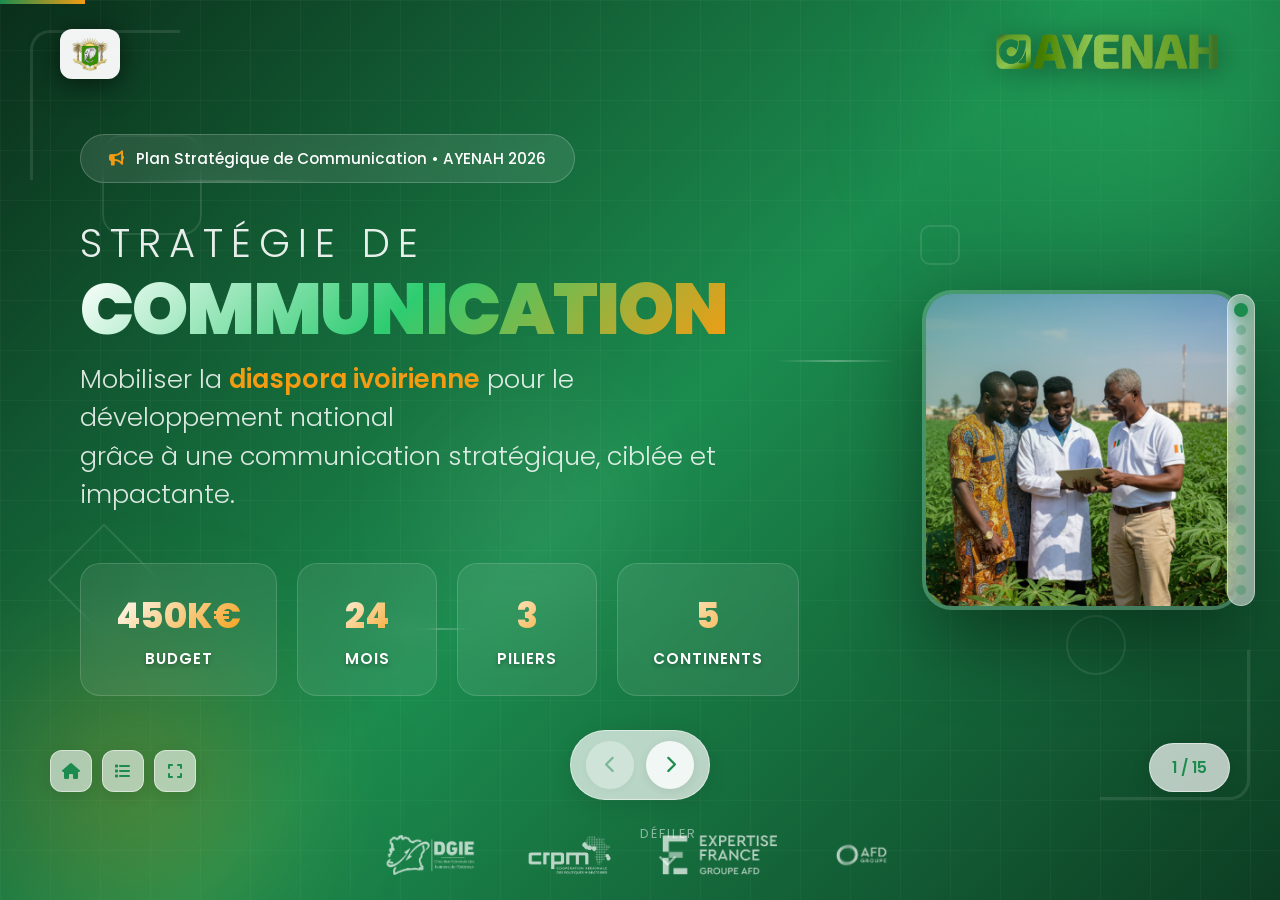
==== commit ec10c68f: "Amélioration du responsive et de la navigation - Ajout de media queries complètes pour tous les comp" ====
--- a/index.html
+++ b/index.html
@@ -74,6 +74,32 @@
             overflow: hidden;
         }
 
+        /* Scrollable slide content */
+        .slide-content {
+            overflow-y: auto;
+            overflow-x: hidden;
+            -webkit-overflow-scrolling: touch;
+            scrollbar-width: thin;
+            scrollbar-color: var(--primary-green) transparent;
+        }
+
+        .slide-content::-webkit-scrollbar {
+            width: 6px;
+        }
+
+        .slide-content::-webkit-scrollbar-track {
+            background: transparent;
+        }
+
+        .slide-content::-webkit-scrollbar-thumb {
+            background: var(--primary-green);
+            border-radius: 3px;
+        }
+
+        .slide-content::-webkit-scrollbar-thumb:hover {
+            background: var(--primary-green-dark);
+        }
+
         /* Slide Background Patterns */
         .slide-pattern {
             background:
@@ -165,6 +191,10 @@
         /* Download Button */
         .download-section {
             margin-top: 50px;
+            display: flex;
+            flex-direction: column;
+            align-items: center;
+            gap: 15px;
         }
 
         .download-btn {
@@ -270,7 +300,7 @@
             flex-direction: column;
             justify-content: center;
             align-items: center;
-            padding: 110px 80px 100px;
+            padding: 110px 80px 180px;
             position: relative;
             z-index: 10;
         }
@@ -852,6 +882,25 @@
             max-width: 1100px;
         }
 
+        .cards-grid-3x2 {
+            display: grid;
+            grid-template-columns: repeat(6, 1fr);
+            gap: 25px;
+            width: 100%;
+            max-width: 1200px;
+        }
+
+        .cards-grid-3x2 .card:nth-child(1),
+        .cards-grid-3x2 .card:nth-child(2),
+        .cards-grid-3x2 .card:nth-child(3) {
+            grid-column: span 2;
+        }
+
+        .cards-grid-3x2 .card:nth-child(4),
+        .cards-grid-3x2 .card:nth-child(5) {
+            grid-column: span 3;
+        }
+
         .card {
             background: var(--white);
             border-radius: var(--border-radius);
@@ -1067,10 +1116,10 @@
         /* ==================== CIBLES / TARGETS ==================== */
         .targets-grid {
             display: grid;
-            grid-template-columns: repeat(4, 1fr);
+            grid-template-columns: repeat(3, 1fr);
             gap: 25px;
             width: 100%;
-            max-width: 1300px;
+            max-width: 1100px;
         }
 
         .target-card {
@@ -1642,11 +1691,12 @@
             display: flex;
             gap: 12px;
             z-index: 1000;
-            background: rgba(255,255,255,0.95);
+            background: rgba(255,255,255,0.7);
             padding: 10px 15px;
             border-radius: 50px;
-            box-shadow: var(--shadow);
+            box-shadow: 0 4px 20px rgba(0,0,0,0.1);
             backdrop-filter: blur(10px);
+            border: 1px solid rgba(255,255,255,0.5);
         }
 
         .nav-btn {
@@ -1654,7 +1704,7 @@
             height: 48px;
             border: none;
             border-radius: 50%;
-            background: var(--white);
+            background: rgba(255,255,255,0.8);
             color: var(--primary-green);
             font-size: 1.1rem;
             cursor: pointer;
@@ -1680,10 +1730,12 @@
             position: fixed;
             bottom: 108px;
             right: 50px;
-            background: var(--white);
+            background: rgba(255,255,255,0.7);
             padding: 12px 22px;
             border-radius: 30px;
-            box-shadow: var(--shadow);
+            box-shadow: 0 4px 20px rgba(0,0,0,0.1);
+            backdrop-filter: blur(10px);
+            border: 1px solid rgba(255,255,255,0.5);
             font-weight: 600;
             color: var(--primary-green);
             z-index: 1000;
@@ -1709,19 +1761,24 @@
             flex-direction: column;
             gap: 10px;
             z-index: 1000;
+            background: rgba(255,255,255,0.5);
+            padding: 10px 8px;
+            border-radius: 20px;
+            backdrop-filter: blur(8px);
+            border: 1px solid rgba(255,255,255,0.4);
         }
 
         .indicator {
             width: 10px;
             height: 10px;
             border-radius: 50%;
-            background: rgba(27, 140, 78, 0.25);
+            background: rgba(27, 140, 78, 0.3);
             cursor: pointer;
             transition: var(--transition);
         }
 
         .indicator:hover {
-            background: rgba(27, 140, 78, 0.5);
+            background: rgba(27, 140, 78, 0.6);
             transform: scale(1.4);
         }
 
@@ -1746,20 +1803,21 @@
             height: 42px;
             border: none;
             border-radius: 12px;
-            background: rgba(255,255,255,0.95);
+            background: rgba(255,255,255,0.6);
             color: var(--primary-green);
             font-size: 1rem;
             cursor: pointer;
-            box-shadow: var(--shadow);
+            box-shadow: 0 4px 15px rgba(0,0,0,0.1);
             transition: var(--transition);
             backdrop-filter: blur(10px);
+            border: 1px solid rgba(255,255,255,0.5);
             display: flex;
             align-items: center;
             justify-content: center;
         }
 
         .nav-extra-btn:hover {
-            background: var(--primary-green);
+            background: rgba(27, 140, 78, 0.9);
             color: var(--white);
             transform: scale(1.1);
         }
@@ -2123,10 +2181,12 @@
         }
 
         .partners-logos img {
-            height: 85px;
+            width: 150px;
+            height: 75px;
+            object-fit: contain;
             filter: drop-shadow(0 8px 25px rgba(0,0,0,0.4));
             background: #ffffff;
-            padding: 25px 40px;
+            padding: 22px 30px;
             border-radius: 20px;
             box-shadow: 0 12px 50px rgba(0,0,0,0.35), 0 0 0 4px rgba(255,255,255,0.6);
             opacity: 1;
@@ -2139,6 +2199,8 @@
         }
 
         /* ==================== RESPONSIVE ==================== */
+
+        /* Large Desktop (1400px+) */
         @media (max-width: 1400px) {
             .cover-main { padding-right: 400px; }
             .cover-image-feature { width: 320px; height: 320px; right: 3%; }
@@ -2146,6 +2208,7 @@
             .cover-float-img-1, .cover-float-img-2 { display: none; }
         }
 
+        /* Desktop / Tablette paysage (1200px) */
         @media (max-width: 1200px) {
             .cover-main { padding-right: 0; text-align: center; align-items: center; }
             .cover-main-title { font-size: 3.5rem; }
@@ -2158,24 +2221,606 @@
             .ecosystem-grid { grid-template-columns: repeat(3, 1fr); }
             .stats-grid { grid-template-columns: repeat(2, 1fr); }
             .kpis-grid { grid-template-columns: repeat(2, 1fr); }
-        }
-
+
+            .slide-header { padding: 20px 40px; }
+            .slide-footer { padding: 20px 40px; gap: 30px; }
+        }
+
+        /* Tablette (1024px) */
+        @media (max-width: 1024px) {
+            .slide-content { padding: 100px 50px 160px; }
+            .section-title { font-size: 2.2rem; }
+            .section-subtitle { font-size: 1rem; }
+
+            .slide-header { padding: 15px 30px; }
+            .logo-left img, .logo-right img { height: 40px; }
+
+            .slide-footer { gap: 25px; padding: 15px 30px; }
+            .slide-footer img { height: 32px; }
+
+            .nav-extra-buttons { gap: 8px; }
+            .nav-extra-btn { width: 40px; height: 40px; font-size: 0.9rem; }
+
+            .sommaire-content { width: 90%; max-width: 500px; }
+
+            .cover-stats-row { flex-wrap: wrap; justify-content: center; }
+
+            .budget-chart { width: 240px; height: 240px; }
+            .budget-items { grid-template-columns: repeat(2, 1fr); gap: 15px; }
+
+            .conclusion-box { padding: 40px 50px; }
+            .conclusion-quote { font-size: 1.5rem; }
+
+            .nav-controls { bottom: 90px; }
+            .slide-counter { bottom: 98px; right: 40px; }
+        }
+
+        /* Tablette portrait / Mobile large (768px) */
         @media (max-width: 768px) {
-            .slide-content { padding: 100px 30px 90px; }
-            .section-title { font-size: 2rem; }
+            .slide-content { padding: 90px 25px 150px; }
+            .section-title { font-size: 1.8rem; }
+            .section-subtitle { font-size: 0.95rem; }
+
             .cover-main-title { font-size: 2.5rem; }
             .cover-main-title .line-1 { font-size: 1.3rem; letter-spacing: 3px; }
-            .cover-tagline { font-size: 1.1rem; }
-            .cover-stats-row { gap: 10px; }
-            .cover-stat-item { padding: 15px 20px; min-width: 100px; }
-            .cover-stat-value { font-size: 1.6rem; }
-            .cards-grid-2x2 { grid-template-columns: 1fr; }
+            .cover-main-title .line-2 { font-size: 2.2rem; }
+            .cover-tagline { font-size: 1rem; padding: 0 15px; }
+            .cover-top-badge { font-size: 0.8rem; padding: 10px 20px; }
+
+            .cover-stats-row { gap: 8px; flex-wrap: wrap; }
+            .cover-stat-item { padding: 12px 15px; min-width: 90px; }
+            .cover-stat-value { font-size: 1.4rem; }
+            .cover-stat-label { font-size: 0.7rem; }
+
+            .slide-header { padding: 12px 20px; }
+            .logo-left img, .logo-right img { height: 35px; }
+
+            .slide-footer {
+                gap: 15px;
+                padding: 12px 20px;
+                flex-wrap: wrap;
+                justify-content: center;
+            }
+            .slide-footer img { height: 28px; }
+
+            .nav-extra-buttons {
+                top: auto;
+                bottom: 100px;
+                right: 10px;
+                gap: 6px;
+            }
+            .nav-extra-btn { width: 36px; height: 36px; font-size: 0.85rem; }
+
+            .slide-indicators {
+                bottom: 60px;
+                gap: 6px;
+            }
+            .indicator { width: 8px; height: 8px; }
+
+            .cards-grid-2x2 { grid-template-columns: 1fr; gap: 15px; }
+            .cards-grid-3x2 { grid-template-columns: 1fr; gap: 15px; }
+            .cards-grid-3x2 .card { grid-column: span 1 !important; }
             .timeline { flex-direction: column; }
             .timeline::before { display: none; }
             .budget-container { flex-direction: column; }
-            .ecosystem-grid { grid-template-columns: repeat(2, 1fr); }
+            .ecosystem-grid { grid-template-columns: repeat(2, 1fr); gap: 15px; }
             .governance-grid { grid-template-columns: 1fr; }
             .kpis-grid { grid-template-columns: 1fr; }
+            .targets-grid { grid-template-columns: 1fr; gap: 15px; }
+            .stats-grid { grid-template-columns: 1fr; gap: 15px; }
+
+            .download-btn { padding: 14px 25px; font-size: 1rem; }
+
+            .sommaire-content { width: 95%; padding: 20px; }
+            .sommaire-title { font-size: 1.3rem; }
+            .sommaire-item { padding: 12px 15px; font-size: 0.9rem; }
+
+            .budget-chart { width: 200px; height: 200px; }
+            .budget-items { grid-template-columns: 1fr; }
+            .budget-item { padding: 14px 18px; }
+            .budget-center-value { font-size: 1.2rem; }
+            .budget-center-label { font-size: 0.8rem; }
+
+            .conclusion-box { padding: 30px 25px; }
+            .conclusion-quote { font-size: 1.3rem; }
+            .conclusion-text { font-size: 1rem; }
+
+            .nav-controls {
+                bottom: 70px;
+                padding: 8px 12px;
+            }
+            .nav-btn { width: 42px; height: 42px; font-size: 1rem; }
+            .slide-counter {
+                bottom: 78px;
+                right: 20px;
+                padding: 10px 18px;
+                font-size: 0.85rem;
+            }
+
+            .timeline-content { padding: 20px; }
+            .timeline-title { font-size: 1rem; }
+            .timeline-desc { font-size: 0.85rem; }
+
+            .pillar { padding: 30px 25px; }
+            .pillar-title { font-size: 1.15rem; }
+            .pillar-text { font-size: 0.9rem; }
+            .pillar-number { width: 50px; height: 50px; font-size: 1.4rem; }
+
+            .card { padding: 25px; }
+            .card-icon { width: 55px; height: 55px; font-size: 22px; }
+            .card-title { font-size: 1.1rem; }
+            .card-text { font-size: 0.9rem; }
+
+            .key-message { padding: 20px 25px; }
+            .key-message p { font-size: 1rem; }
+
+            .stat-card { padding: 25px 20px; }
+            .stat-number { font-size: 2.2rem; }
+            .stat-label { font-size: 0.85rem; }
+
+            .target-card { padding: 25px 20px; }
+            .target-icon { width: 65px; height: 65px; font-size: 1.6rem; }
+            .target-title { font-size: 1rem; }
+            .channel-tag { font-size: 0.7rem; padding: 4px 10px; }
+
+            .ecosystem-item { padding: 22px 15px; }
+            .ecosystem-icon { width: 55px; height: 55px; font-size: 1.5rem; }
+            .ecosystem-title { font-size: 0.9rem; }
+            .ecosystem-desc { font-size: 0.8rem; }
+
+            .governance-card { padding: 25px; }
+            .governance-icon { width: 55px; height: 55px; font-size: 1.5rem; }
+            .governance-title { font-size: 1.05rem; }
+            .governance-text { font-size: 0.9rem; }
+
+            .kpi-category { padding: 22px; }
+            .kpi-category-icon { width: 42px; height: 42px; font-size: 1.1rem; }
+            .kpi-category-title { font-size: 1rem; }
+            .kpi-name, .kpi-value { font-size: 0.85rem; }
+        }
+
+        /* Mobile moyen (576px) */
+        @media (max-width: 576px) {
+            .slide-content { padding: 80px 15px 140px; }
+            .section-title { font-size: 1.5rem; }
+            .section-subtitle { font-size: 0.85rem; }
+
+            .cover-main-title { font-size: 2rem; }
+            .cover-main-title .line-1 { font-size: 1.1rem; letter-spacing: 2px; }
+            .cover-main-title .line-2 { font-size: 1.8rem; }
+            .cover-tagline { font-size: 0.9rem; line-height: 1.5; }
+            .cover-top-badge {
+                font-size: 0.75rem;
+                padding: 8px 15px;
+                gap: 8px;
+            }
+
+            .cover-stats-row {
+                gap: 6px;
+                justify-content: center;
+            }
+            .cover-stat-item {
+                padding: 10px 12px;
+                min-width: 80px;
+                border-radius: 12px;
+            }
+            .cover-stat-value { font-size: 1.2rem; }
+            .cover-stat-label { font-size: 0.65rem; }
+
+            .slide-header { padding: 10px 15px; }
+            .logo-left img, .logo-right img { height: 30px; }
+
+            .slide-footer {
+                gap: 10px;
+                padding: 10px 15px;
+            }
+            .slide-footer img { height: 24px; }
+
+            .nav-extra-buttons {
+                right: 8px;
+                bottom: 90px;
+                gap: 5px;
+            }
+            .nav-extra-btn { width: 32px; height: 32px; font-size: 0.8rem; }
+
+            .slide-indicators {
+                bottom: 50px;
+                gap: 5px;
+            }
+            .indicator { width: 6px; height: 6px; }
+
+            .pillar { padding: 20px; }
+            .ecosystem-grid { grid-template-columns: 1fr; }
+
+            .download-btn {
+                padding: 12px 20px;
+                font-size: 0.9rem;
+                gap: 10px;
+            }
+            .download-btn i { font-size: 1.1rem; }
+
+            .sommaire-content {
+                width: 100%;
+                height: 100%;
+                border-radius: 0;
+                padding: 15px;
+            }
+            .sommaire-item { padding: 10px 12px; font-size: 0.85rem; }
+
+            /* Decorative elements - reduce on mobile */
+            .decor-element { opacity: 0.03; }
+            .orb { filter: blur(80px); }
+            .geo-shape { display: none; }
+
+            .budget-container { gap: 30px; }
+            .budget-chart { width: 180px; height: 180px; }
+            .budget-center-value { font-size: 1rem; }
+            .budget-center-label { font-size: 0.75rem; }
+            .budget-item { padding: 12px 15px; gap: 12px; }
+            .budget-color { width: 12px; height: 35px; }
+            .budget-info h4 { font-size: 0.9rem; }
+            .budget-info span { font-size: 0.75rem; }
+            .budget-percent { font-size: 1.1rem; }
+
+            .conclusion-box { padding: 25px 20px; border-radius: 20px; }
+            .conclusion-quote { font-size: 1.1rem; line-height: 1.4; }
+            .conclusion-text { font-size: 0.9rem; }
+
+            .nav-controls {
+                bottom: 55px;
+                gap: 8px;
+                padding: 6px 10px;
+            }
+            .nav-btn { width: 38px; height: 38px; font-size: 0.9rem; }
+            .slide-counter {
+                bottom: 63px;
+                right: 15px;
+                padding: 8px 14px;
+                font-size: 0.8rem;
+            }
+
+            .timeline-item { padding-top: 50px; }
+            .timeline-dot { width: 26px; height: 26px; top: 20px; }
+            .timeline-content { padding: 18px; }
+            .timeline-phase { font-size: 0.7rem; padding: 4px 12px; }
+            .timeline-title { font-size: 0.95rem; }
+            .timeline-desc { font-size: 0.8rem; }
+
+            .pillar { padding: 25px 20px; }
+            .pillar-number { width: 45px; height: 45px; font-size: 1.2rem; margin-bottom: 18px; }
+            .pillar-title { font-size: 1.05rem; }
+            .pillar-text { font-size: 0.85rem; margin-bottom: 18px; }
+            .pillar-badge { padding: 10px 18px; font-size: 0.8rem; }
+
+            .card { padding: 20px; }
+            .card-header { gap: 15px; margin-bottom: 14px; }
+            .card-icon { width: 48px; height: 48px; font-size: 20px; border-radius: 12px; }
+            .card-title { font-size: 1rem; margin-top: 5px; }
+            .card-text { font-size: 0.85rem; line-height: 1.6; }
+
+            .key-message { padding: 18px 20px; margin-top: 25px; }
+            .key-message p { font-size: 0.9rem; }
+
+            .stat-card { padding: 22px 18px; }
+            .stat-number { font-size: 1.8rem; }
+            .stat-label { font-size: 0.8rem; }
+
+            .target-card { padding: 20px 15px; }
+            .target-icon { width: 55px; height: 55px; font-size: 1.4rem; margin-bottom: 15px; }
+            .target-title { font-size: 0.95rem; margin-bottom: 10px; }
+            .channel-tag { font-size: 0.65rem; padding: 3px 8px; }
+
+            .ecosystem-item { padding: 18px 12px; }
+            .ecosystem-icon { width: 48px; height: 48px; font-size: 1.3rem; margin-bottom: 12px; border-radius: 14px; }
+            .ecosystem-title { font-size: 0.85rem; margin-bottom: 6px; }
+            .ecosystem-desc { font-size: 0.75rem; }
+
+            .governance-card { padding: 20px; }
+            .governance-icon { width: 50px; height: 50px; font-size: 1.3rem; margin-bottom: 15px; }
+            .governance-title { font-size: 0.95rem; margin-bottom: 10px; }
+            .governance-text { font-size: 0.85rem; }
+
+            .kpi-category { padding: 18px; }
+            .kpi-category-header { gap: 12px; margin-bottom: 15px; padding-bottom: 12px; }
+            .kpi-category-icon { width: 38px; height: 38px; font-size: 1rem; border-radius: 10px; }
+            .kpi-category-title { font-size: 0.9rem; }
+            .kpi-item { padding: 10px 0; }
+            .kpi-name { font-size: 0.8rem; }
+            .kpi-value { font-size: 0.8rem; padding: 3px 10px; }
+
+            .section-badge { padding: 6px 14px; font-size: 0.75rem; }
+            .section-header { margin-bottom: 35px; }
+        }
+
+        /* Petit mobile (480px) */
+        @media (max-width: 480px) {
+            .slide-content { padding: 75px 12px 130px; }
+            .section-title { font-size: 1.3rem; }
+            .section-subtitle { font-size: 0.8rem; }
+
+            .cover-main-title { font-size: 1.7rem; }
+            .cover-main-title .line-1 { font-size: 0.95rem; letter-spacing: 1px; }
+            .cover-main-title .line-2 { font-size: 1.5rem; }
+            .cover-tagline {
+                font-size: 0.85rem;
+                padding: 0 10px;
+                line-height: 1.4;
+            }
+            .cover-top-badge {
+                font-size: 0.7rem;
+                padding: 6px 12px;
+                margin-bottom: 25px;
+            }
+
+            .cover-stats-row {
+                flex-direction: column;
+                gap: 8px;
+                width: 100%;
+                max-width: 250px;
+            }
+            .cover-stat-item {
+                padding: 10px 15px;
+                min-width: auto;
+                width: 100%;
+            }
+
+            .slide-header {
+                padding: 8px 12px;
+                background: linear-gradient(to bottom, rgba(255,255,255,0.98), transparent);
+            }
+            .logo-left img, .logo-right img { height: 25px; }
+
+            .slide-footer {
+                gap: 8px;
+                padding: 8px 12px;
+            }
+            .slide-footer img { height: 20px; }
+
+            .nav-extra-buttons {
+                flex-direction: column;
+                right: 5px;
+                bottom: 80px;
+            }
+            .nav-extra-btn { width: 30px; height: 30px; font-size: 0.75rem; }
+
+            .slide-indicators {
+                bottom: 45px;
+            }
+            .indicator { width: 5px; height: 5px; }
+
+            .download-btn {
+                padding: 10px 18px;
+                font-size: 0.85rem;
+            }
+
+            .download-section { margin-top: 30px; }
+
+            /* Hide heavy decorations on small screens */
+            .cover-grid { opacity: 0.3; }
+            .cover-lines { display: none; }
+            .floating-decor { display: none; }
+
+            .budget-container { gap: 20px; align-items: center; }
+            .budget-chart { width: 150px; height: 150px; }
+            .budget-chart-wrapper { margin: 0 auto; }
+            .budget-center-value { font-size: 0.9rem; }
+            .budget-center-label { font-size: 0.7rem; }
+            .budget-item { padding: 10px 12px; border-radius: 12px; }
+            .budget-color { width: 10px; height: 30px; border-radius: 5px; }
+            .budget-info h4 { font-size: 0.85rem; }
+            .budget-info span { font-size: 0.7rem; }
+            .budget-percent { font-size: 1rem; }
+
+            .conclusion-box { padding: 20px 15px; }
+            .conclusion-quote { font-size: 1rem; margin-bottom: 15px; }
+            .conclusion-text { font-size: 0.85rem; }
+
+            .nav-controls {
+                bottom: 45px;
+                gap: 6px;
+                padding: 5px 8px;
+            }
+            .nav-btn { width: 34px; height: 34px; font-size: 0.85rem; }
+            .slide-counter {
+                bottom: 53px;
+                right: 10px;
+                padding: 6px 12px;
+                font-size: 0.75rem;
+            }
+
+            .timeline-content { padding: 15px; }
+            .timeline-phase { font-size: 0.65rem; padding: 3px 10px; }
+            .timeline-title { font-size: 0.9rem; }
+            .timeline-desc { font-size: 0.75rem; }
+
+            .pillar { padding: 20px 15px; border-radius: 20px; }
+            .pillar-number { width: 40px; height: 40px; font-size: 1.1rem; margin-bottom: 15px; }
+            .pillar-title { font-size: 1rem; margin-bottom: 10px; }
+            .pillar-text { font-size: 0.8rem; margin-bottom: 15px; }
+            .pillar-badge { padding: 8px 15px; font-size: 0.75rem; }
+
+            .card { padding: 18px; border-radius: 15px; }
+            .card-header { gap: 12px; margin-bottom: 12px; }
+            .card-icon { width: 42px; height: 42px; font-size: 18px; border-radius: 10px; }
+            .card-title { font-size: 0.95rem; }
+            .card-text { font-size: 0.8rem; }
+
+            .key-message { padding: 15px; margin-top: 20px; border-radius: 0 15px 15px 0; }
+            .key-message p { font-size: 0.85rem; }
+
+            .stat-card { padding: 18px 15px; border-radius: 15px; }
+            .stat-number { font-size: 1.5rem; }
+            .stat-label { font-size: 0.75rem; }
+
+            .target-card { padding: 18px 12px; border-radius: 15px; }
+            .target-icon { width: 48px; height: 48px; font-size: 1.2rem; margin-bottom: 12px; }
+            .target-title { font-size: 0.9rem; margin-bottom: 8px; }
+            .target-channels { gap: 5px; }
+            .channel-tag { font-size: 0.6rem; padding: 2px 6px; }
+
+            .ecosystem-item { padding: 15px 10px; border-radius: 15px; }
+            .ecosystem-icon { width: 42px; height: 42px; font-size: 1.1rem; margin-bottom: 10px; border-radius: 12px; }
+            .ecosystem-title { font-size: 0.8rem; margin-bottom: 5px; }
+            .ecosystem-desc { font-size: 0.7rem; }
+
+            .governance-card { padding: 18px; border-radius: 15px; }
+            .governance-icon { width: 45px; height: 45px; font-size: 1.2rem; margin-bottom: 12px; }
+            .governance-title { font-size: 0.9rem; margin-bottom: 8px; }
+            .governance-text { font-size: 0.8rem; }
+
+            .kpi-category { padding: 15px; border-radius: 15px; }
+            .kpi-category-header { gap: 10px; margin-bottom: 12px; padding-bottom: 10px; }
+            .kpi-category-icon { width: 35px; height: 35px; font-size: 0.9rem; border-radius: 8px; }
+            .kpi-category-title { font-size: 0.85rem; }
+            .kpi-item { padding: 8px 0; }
+            .kpi-name { font-size: 0.75rem; }
+            .kpi-value { font-size: 0.75rem; padding: 2px 8px; }
+
+            .section-badge { padding: 5px 12px; font-size: 0.7rem; gap: 6px; margin-bottom: 15px; }
+            .section-header { margin-bottom: 30px; }
+        }
+
+        /* Très petit mobile (360px) */
+        @media (max-width: 360px) {
+            .slide-content { padding: 70px 10px 120px; }
+            .section-title { font-size: 1.2rem; }
+
+            .cover-main-title { font-size: 1.5rem; }
+            .cover-main-title .line-1 { font-size: 0.85rem; }
+            .cover-main-title .line-2 { font-size: 1.3rem; }
+            .cover-tagline { font-size: 0.8rem; }
+
+            .slide-header, .slide-footer { padding: 6px 10px; }
+            .logo-left img, .logo-right img { height: 22px; }
+            .slide-footer img { height: 18px; }
+
+            .sommaire-item { padding: 8px 10px; font-size: 0.8rem; }
+
+            .budget-chart { width: 130px; height: 130px; }
+            .budget-center-value { font-size: 0.8rem; }
+            .budget-center-label { font-size: 0.65rem; }
+            .budget-item { padding: 8px 10px; }
+            .budget-info h4 { font-size: 0.8rem; }
+            .budget-info span { font-size: 0.65rem; }
+            .budget-percent { font-size: 0.9rem; }
+
+            .conclusion-box { padding: 18px 12px; }
+            .conclusion-quote { font-size: 0.9rem; }
+            .conclusion-text { font-size: 0.8rem; }
+
+            .nav-controls { bottom: 40px; }
+            .nav-btn { width: 30px; height: 30px; font-size: 0.75rem; }
+            .slide-counter { bottom: 48px; padding: 5px 10px; font-size: 0.7rem; }
+
+            .card { padding: 15px; }
+            .card-icon { width: 38px; height: 38px; font-size: 16px; }
+            .card-title { font-size: 0.9rem; }
+            .card-text { font-size: 0.75rem; }
+
+            .pillar { padding: 18px 12px; }
+            .pillar-number { width: 36px; height: 36px; font-size: 1rem; }
+            .pillar-title { font-size: 0.9rem; }
+            .pillar-text { font-size: 0.75rem; }
+            .pillar-badge { padding: 6px 12px; font-size: 0.7rem; }
+
+            .stat-card { padding: 15px 12px; }
+            .stat-number { font-size: 1.3rem; }
+            .stat-label { font-size: 0.7rem; }
+
+            .target-card { padding: 15px 10px; }
+            .target-icon { width: 42px; height: 42px; font-size: 1rem; }
+            .target-title { font-size: 0.85rem; }
+
+            .kpi-category { padding: 12px; }
+            .kpi-category-icon { width: 30px; height: 30px; font-size: 0.8rem; }
+            .kpi-category-title { font-size: 0.8rem; }
+            .kpi-name, .kpi-value { font-size: 0.7rem; }
+
+            .governance-card { padding: 15px; }
+            .governance-icon { width: 40px; height: 40px; font-size: 1rem; }
+            .governance-title { font-size: 0.85rem; }
+            .governance-text { font-size: 0.75rem; }
+
+            .ecosystem-item { padding: 12px 8px; }
+            .ecosystem-icon { width: 38px; height: 38px; font-size: 1rem; }
+            .ecosystem-title { font-size: 0.75rem; }
+            .ecosystem-desc { font-size: 0.65rem; }
+        }
+
+        /* Orientation paysage sur mobile */
+        @media (max-height: 500px) and (orientation: landscape) {
+            .slide-content { padding: 60px 30px 120px; }
+            .slide-header { padding: 8px 20px; }
+            .slide-footer { padding: 8px 20px; }
+            .logo-left img, .logo-right img { height: 28px; }
+            .slide-footer img { height: 22px; }
+
+            .cover-main-title { font-size: 2rem; }
+            .cover-top-badge { margin-bottom: 15px; }
+            .cover-stats-row { margin-top: 15px; }
+            .download-section { margin-top: 20px; }
+
+            .nav-extra-buttons {
+                bottom: auto;
+                top: 50%;
+                transform: translateY(-50%);
+            }
+
+            .section-title { font-size: 1.6rem; }
+            .section-subtitle { font-size: 0.85rem; }
+            .section-header { margin-bottom: 25px; }
+
+            .cards-grid-2x2 { gap: 15px; }
+            .card { padding: 20px; }
+            .pillar { padding: 20px; }
+            .target-card { padding: 18px; }
+            .ecosystem-item { padding: 15px; }
+            .stat-card { padding: 20px; }
+            .governance-card { padding: 20px; }
+            .kpi-category { padding: 18px; }
+
+            .conclusion-box { padding: 25px 30px; }
+            .conclusion-quote { font-size: 1.2rem; }
+
+            .budget-container { gap: 30px; }
+            .budget-chart { width: 180px; height: 180px; }
+
+            .nav-controls { bottom: 50px; }
+            .slide-counter { bottom: 58px; }
+            .slide-indicators { gap: 6px; }
+            .indicator { width: 7px; height: 7px; }
+        }
+
+        /* Écrans très larges (> 1600px) - amélioration pour grands écrans */
+        @media (min-width: 1600px) {
+            .slide-content { padding: 120px 100px 200px; }
+            .section-title { font-size: 3.2rem; }
+            .section-subtitle { font-size: 1.25rem; }
+
+            .cover-main-title { font-size: 6rem; }
+            .cover-main-title .line-1 { font-size: 2.8rem; }
+            .cover-tagline { font-size: 1.8rem; }
+
+            .cards-grid-2x2 { gap: 40px; max-width: 1300px; }
+            .card { padding: 45px; }
+            .card-icon { width: 75px; height: 75px; font-size: 30px; }
+            .card-title { font-size: 1.4rem; }
+            .card-text { font-size: 1.1rem; }
+
+            .pillars-container { gap: 50px; }
+            .pillar { padding: 50px 45px; max-width: 450px; }
+            .pillar-number { width: 70px; height: 70px; font-size: 1.8rem; }
+            .pillar-title { font-size: 1.5rem; }
+            .pillar-text { font-size: 1.05rem; }
+
+            .budget-chart { width: 320px; height: 320px; }
+            .budget-center-value { font-size: 1.6rem; }
+            .budget-items { gap: 22px; }
+            .budget-item { padding: 22px 28px; }
+
+            .conclusion-box { padding: 60px 80px; }
+            .conclusion-quote { font-size: 2rem; }
+            .conclusion-text { font-size: 1.2rem; }
         }
     </style>
 </head>
@@ -2399,7 +3044,7 @@
                     <img src="images/logos/logo-dgie.png" alt="DGIE">
                     <img src="images/logos/crpm.png" alt="CRPM">
                     <img src="images/logos/Ef-logo-2020.png" alt="Expertise France">
-                    <img src="images/logos/afd.jpeg" alt="AFD">
+                    <img src="images/logos/afd.png" alt="AFD">
                 </footer>
             </section>
 
@@ -2432,7 +3077,7 @@
                         <p class="section-subtitle">Une diaspora à fort potentiel mais des défis structurels à relever</p>
                     </div>
 
-                    <div class="cards-grid-2x2">
+                    <div class="cards-grid-3x2">
                         <div class="card">
                             <div class="card-header">
                                 <div class="card-icon"><i class="fas fa-globe-africa"></i></div>
@@ -2449,6 +3094,13 @@
                         </div>
                         <div class="card">
                             <div class="card-header">
+                                <div class="card-icon" style="background: linear-gradient(135deg, var(--accent-orange-light), #FFF5E6); color: var(--accent-orange);"><i class="fas fa-exchange-alt"></i></div>
+                                <h3 class="card-title">Transferts insuffisants</h3>
+                            </div>
+                            <p class="card-text">Les mécanismes facilitant les transferts d'argent <strong>ne suffisent pas</strong>. Il faut des dispositifs d'accompagnement pour orienter ces flux.</p>
+                        </div>
+                        <div class="card">
+                            <div class="card-header">
                                 <div class="card-icon"><i class="fas fa-hand-holding-usd"></i></div>
                                 <h3 class="card-title">Potentiel inexploité</h3>
                             </div>
@@ -2468,7 +3120,7 @@
                     <img src="images/logos/logo-dgie.png" alt="DGIE">
                     <img src="images/logos/crpm.png" alt="CRPM">
                     <img src="images/logos/Ef-logo-2020.png" alt="Expertise France">
-                    <img src="images/logos/afd.jpeg" alt="AFD">
+                    <img src="images/logos/afd.png" alt="AFD">
                 </footer>
             </section>
 
@@ -2541,7 +3193,7 @@
                     <img src="images/logos/logo-dgie.png" alt="DGIE">
                     <img src="images/logos/crpm.png" alt="CRPM">
                     <img src="images/logos/Ef-logo-2020.png" alt="Expertise France">
-                    <img src="images/logos/afd.jpeg" alt="AFD">
+                    <img src="images/logos/afd.png" alt="AFD">
                 </footer>
             </section>
 
@@ -2574,7 +3226,7 @@
                         <p class="section-subtitle">Ce que la communication permet de résoudre pour garantir le succès</p>
                     </div>
 
-                    <div class="cards-grid-2x2">
+                    <div class="cards-grid-3x2">
                         <div class="card card-enjeux">
                             <div class="card-header">
                                 <div class="card-icon"><i class="fas fa-handshake"></i></div>
@@ -2591,6 +3243,13 @@
                         </div>
                         <div class="card card-enjeux">
                             <div class="card-header">
+                                <div class="card-icon"><i class="fas fa-university"></i></div>
+                                <h3 class="card-title">Enjeu Institutionnel</h3>
+                            </div>
+                            <p class="card-text">Démontrer la <strong>compétence de la DGIE</strong> à gérer ce type de fonds et intégrer ce dispositif dans la <strong>Politique Nationale de Gestion de la Diaspora Ivoirienne (PNGDI)</strong>.</p>
+                        </div>
+                        <div class="card card-enjeux">
+                            <div class="card-header">
                                 <div class="card-icon"><i class="fas fa-chart-bar"></i></div>
                                 <h3 class="card-title">Enjeu de Démonstration</h3>
                             </div>
@@ -2610,7 +3269,7 @@
                     <img src="images/logos/logo-dgie.png" alt="DGIE">
                     <img src="images/logos/crpm.png" alt="CRPM">
                     <img src="images/logos/Ef-logo-2020.png" alt="Expertise France">
-                    <img src="images/logos/afd.jpeg" alt="AFD">
+                    <img src="images/logos/afd.png" alt="AFD">
                 </footer>
             </section>
 
@@ -2669,7 +3328,7 @@
                     <img src="images/logos/logo-dgie.png" alt="DGIE">
                     <img src="images/logos/crpm.png" alt="CRPM">
                     <img src="images/logos/Ef-logo-2020.png" alt="Expertise France">
-                    <img src="images/logos/afd.jpeg" alt="AFD">
+                    <img src="images/logos/afd.png" alt="AFD">
                 </footer>
             </section>
 
@@ -2726,16 +3385,6 @@
                             </div>
                         </div>
                         <div class="target-card">
-                            <div class="target-icon"><i class="fas fa-graduation-cap"></i></div>
-                            <h3 class="target-title">Jeunes & Étudiants</h3>
-                            <div class="target-channels">
-                                <span class="channel-tag">Facebook</span>
-                                <span class="channel-tag">WhatsApp</span>
-                                <span class="channel-tag">LinkedIn</span>
-                                <span class="channel-tag">YouTube</span>
-                            </div>
-                        </div>
-                        <div class="target-card">
                             <div class="target-icon"><i class="fas fa-landmark"></i></div>
                             <h3 class="target-title">Acteurs Locaux CI</h3>
                             <div class="target-channels">
@@ -2757,7 +3406,7 @@
                     <img src="images/logos/logo-dgie.png" alt="DGIE">
                     <img src="images/logos/crpm.png" alt="CRPM">
                     <img src="images/logos/Ef-logo-2020.png" alt="Expertise France">
-                    <img src="images/logos/afd.jpeg" alt="AFD">
+                    <img src="images/logos/afd.png" alt="AFD">
                 </footer>
             </section>
 
@@ -2823,7 +3472,7 @@
                     <img src="images/logos/logo-dgie.png" alt="DGIE">
                     <img src="images/logos/crpm.png" alt="CRPM">
                     <img src="images/logos/Ef-logo-2020.png" alt="Expertise France">
-                    <img src="images/logos/afd.jpeg" alt="AFD">
+                    <img src="images/logos/afd.png" alt="AFD">
                 </footer>
             </section>
 
@@ -2896,7 +3545,7 @@
                     <img src="images/logos/logo-dgie.png" alt="DGIE">
                     <img src="images/logos/crpm.png" alt="CRPM">
                     <img src="images/logos/Ef-logo-2020.png" alt="Expertise France">
-                    <img src="images/logos/afd.jpeg" alt="AFD">
+                    <img src="images/logos/afd.png" alt="AFD">
                 </footer>
             </section>
 
@@ -3006,7 +3655,7 @@
                     <img src="images/logos/logo-dgie.png" alt="DGIE">
                     <img src="images/logos/crpm.png" alt="CRPM">
                     <img src="images/logos/Ef-logo-2020.png" alt="Expertise France">
-                    <img src="images/logos/afd.jpeg" alt="AFD">
+                    <img src="images/logos/afd.png" alt="AFD">
                 </footer>
             </section>
 
@@ -3066,7 +3715,7 @@
                     <img src="images/logos/logo-dgie.png" alt="DGIE">
                     <img src="images/logos/crpm.png" alt="CRPM">
                     <img src="images/logos/Ef-logo-2020.png" alt="Expertise France">
-                    <img src="images/logos/afd.jpeg" alt="AFD">
+                    <img src="images/logos/afd.png" alt="AFD">
                 </footer>
             </section>
 
@@ -3181,7 +3830,7 @@
                     <img src="images/logos/logo-dgie.png" alt="DGIE">
                     <img src="images/logos/crpm.png" alt="CRPM">
                     <img src="images/logos/Ef-logo-2020.png" alt="Expertise France">
-                    <img src="images/logos/afd.jpeg" alt="AFD">
+                    <img src="images/logos/afd.png" alt="AFD">
                 </footer>
             </section>
 
@@ -3303,7 +3952,7 @@
                     <img src="images/logos/logo-dgie.png" alt="DGIE">
                     <img src="images/logos/crpm.png" alt="CRPM">
                     <img src="images/logos/Ef-logo-2020.png" alt="Expertise France">
-                    <img src="images/logos/afd.jpeg" alt="AFD">
+                    <img src="images/logos/afd.png" alt="AFD">
                 </footer>
             </section>
 
@@ -3337,7 +3986,7 @@
 
                     <div class="conclusion-container">
                         <div class="conclusion-box">
-                            <p class="conclusion-quote">"AYENAH repose sur la participation volontaire d'acteurs dispersés de par le monde. Sans communication efficace et cibléepour les atteindre, les informer et les convaincre, le meilleur dispositif reste invisible."</p>
+                            <p class="conclusion-quote">"AYENAH repose sur la participation volontaire d'acteurs dispersés de par le monde. Sans communication efficace et ciblée, le meilleur dispositif reste invisible."</p>
                             <p class="conclusion-text">La communication n'est pas une dépense accessoire — c'est <strong>l'investissement stratégique</strong> qui permet à AYENAH de remplir sa mission.</p>
                         </div>
 
@@ -3366,7 +4015,7 @@
                     <img src="images/logos/logo-dgie.png" alt="DGIE">
                     <img src="images/logos/crpm.png" alt="CRPM">
                     <img src="images/logos/Ef-logo-2020.png" alt="Expertise France">
-                    <img src="images/logos/afd.jpeg" alt="AFD">
+                    <img src="images/logos/afd.png" alt="AFD">
                 </footer>
             </section>
 
@@ -3418,6 +4067,11 @@
                                 <span>Télécharger le Plan Stratégique Complet</span>
                                 <i class="fas fa-download"></i>
                             </a>
+                            <a href="plan-taches.html" class="download-btn" style="background: rgba(243, 156, 18, 0.3); border-color: rgba(243, 156, 18, 0.6);">
+                                <i class="fas fa-tasks"></i>
+                                <span>Accéder au Suivi des Tâches</span>
+                                <i class="fas fa-arrow-right"></i>
+                            </a>
                         </div>
                     </div>
                 </div>
@@ -3427,7 +4081,7 @@
                         <img src="images/logos/logo-dgie.png" alt="DGIE">
                         <img src="images/logos/crpm.png" alt="CRPM">
                         <img src="images/logos/Ef-logo-2020.png" alt="Expertise France">
-                        <img src="images/logos/afd.jpeg" alt="AFD">
+                        <img src="images/logos/afd.png" alt="AFD">
                     </div>
                 </footer>
             </section>
@@ -3476,6 +4130,13 @@
 
             document.getElementById('prevBtn').disabled = currentSlide === 0;
             document.getElementById('nextBtn').disabled = currentSlide === totalSlides - 1;
+
+            // Réinitialiser le scroll du contenu de la nouvelle slide
+            const currentSlideElement = slides[currentSlide];
+            const slideContent = currentSlideElement.querySelector('.slide-content');
+            if (slideContent) {
+                slideContent.scrollTop = 0;
+            }
         }
 
         function nextSlide() {
@@ -3600,34 +4261,110 @@
             }
         });
 
-        // Touch support
+        // Touch support (horizontal swipe pour changer de slide)
         let touchStartX = 0;
         let touchEndX = 0;
+        let touchStartY = 0;
+        let touchEndY = 0;
 
         document.addEventListener('touchstart', (e) => {
             touchStartX = e.changedTouches[0].screenX;
+            touchStartY = e.changedTouches[0].screenY;
         }, { passive: true });
 
         document.addEventListener('touchend', (e) => {
             touchEndX = e.changedTouches[0].screenX;
+            touchEndY = e.changedTouches[0].screenY;
             handleSwipe();
         }, { passive: true });
 
         function handleSwipe() {
             const swipeThreshold = 50;
-            const diff = touchStartX - touchEndX;
-            if (Math.abs(diff) > swipeThreshold) {
-                if (diff > 0) nextSlide();
-                else prevSlide();
+            const diffX = touchStartX - touchEndX;
+            const diffY = touchStartY - touchEndY;
+
+            // Déterminer si c'est un swipe horizontal ou vertical
+            if (Math.abs(diffX) > Math.abs(diffY)) {
+                // Swipe horizontal - changer de slide
+                if (Math.abs(diffX) > swipeThreshold) {
+                    if (diffX > 0) nextSlide();
+                    else prevSlide();
+                }
+            } else {
+                // Swipe vertical - vérifier si on doit changer de slide
+                if (Math.abs(diffY) > swipeThreshold) {
+                    const currentSlideElement = slides[currentSlide];
+                    const slideContent = currentSlideElement.querySelector('.slide-content');
+
+                    if (slideContent) {
+                        const isScrollable = slideContent.scrollHeight > slideContent.clientHeight;
+
+                        if (isScrollable) {
+                            const isAtTop = slideContent.scrollTop <= 0;
+                            const isAtBottom = slideContent.scrollTop + slideContent.clientHeight >= slideContent.scrollHeight - 5;
+
+                            // Ne changer de slide que si on est au bout du scroll
+                            if (diffY > 0 && isAtBottom) {
+                                nextSlide();
+                            } else if (diffY < 0 && isAtTop) {
+                                prevSlide();
+                            }
+                            // Sinon, laisser le scroll naturel se produire
+                            return;
+                        }
+                    }
+
+                    // Pas de contenu scrollable, changer de slide directement
+                    if (diffY > 0) nextSlide();
+                    else prevSlide();
+                }
             }
         }
 
-        // Mouse wheel support
+        // Mouse wheel support with smart scroll detection
         let isScrolling = false;
+        let scrollAccumulator = 0;
+        const scrollThreshold = 50; // Seuil pour déclencher le changement de slide
+
         document.addEventListener('wheel', (e) => {
+            // Trouver le slide-content actuel
+            const currentSlideElement = slides[currentSlide];
+            const slideContent = currentSlideElement.querySelector('.slide-content');
+
+            if (slideContent) {
+                const isScrollable = slideContent.scrollHeight > slideContent.clientHeight;
+
+                if (isScrollable) {
+                    const isAtTop = slideContent.scrollTop <= 0;
+                    const isAtBottom = slideContent.scrollTop + slideContent.clientHeight >= slideContent.scrollHeight - 5;
+
+                    // Si on peut encore scroller dans le contenu, laisser le scroll naturel
+                    if (e.deltaY > 0 && !isAtBottom) {
+                        // Scroll vers le bas, pas encore en bas
+                        scrollAccumulator = 0;
+                        return;
+                    }
+                    if (e.deltaY < 0 && !isAtTop) {
+                        // Scroll vers le haut, pas encore en haut
+                        scrollAccumulator = 0;
+                        return;
+                    }
+
+                    // On est au bout, accumuler le scroll pour changer de slide
+                    scrollAccumulator += Math.abs(e.deltaY);
+
+                    if (scrollAccumulator < scrollThreshold) {
+                        return;
+                    }
+                }
+            }
+
+            // Changer de slide
             if (isScrolling) return;
             isScrolling = true;
+            scrollAccumulator = 0;
             setTimeout(() => isScrolling = false, 700);
+
             if (e.deltaY > 0) nextSlide();
             else prevSlide();
         }, { passive: true });
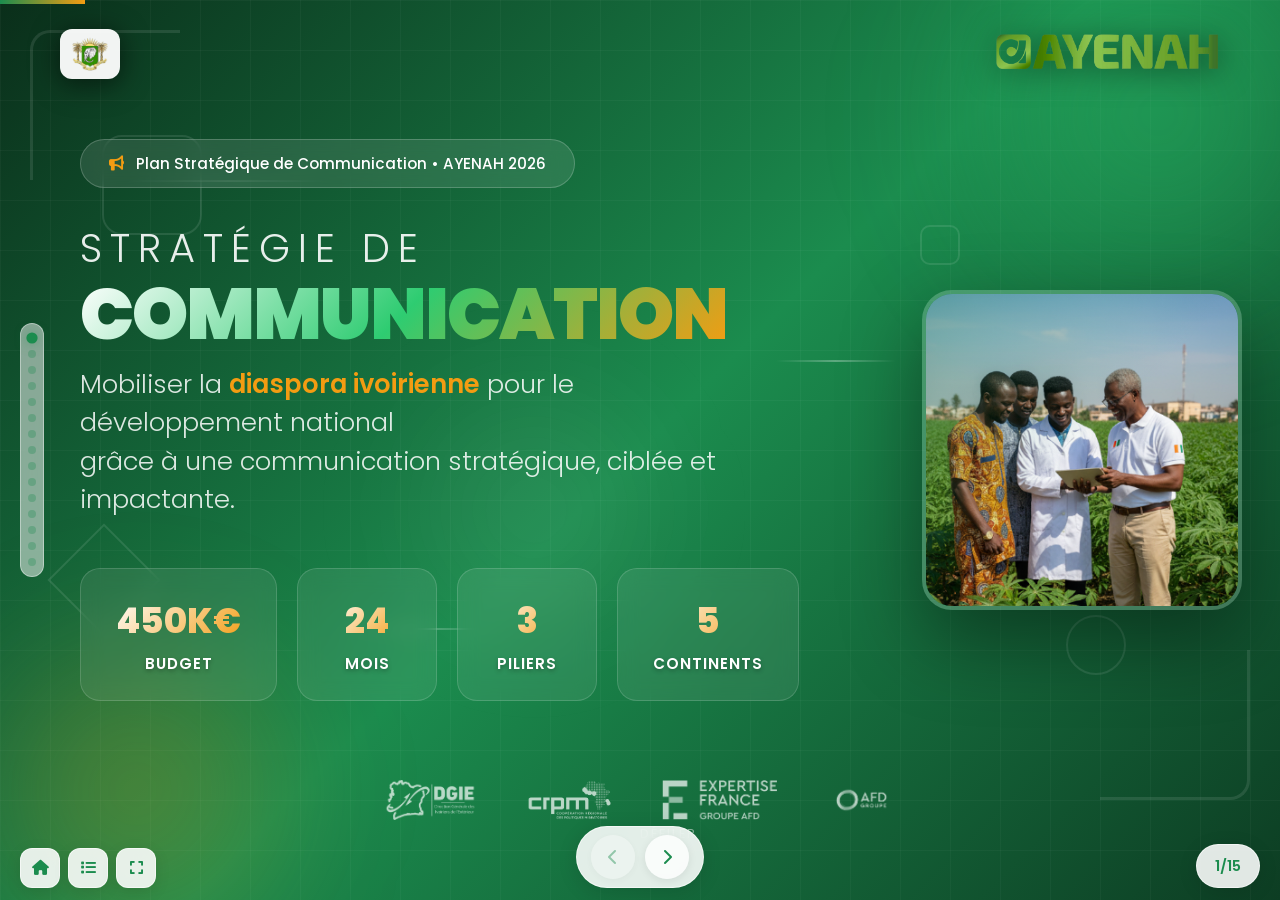
==== commit 717b6d9c: "Déploiement GitHub Pages — persistence localStorage + nouveau design Apple - plan-taches.html : pers" ====
--- a/index.html
+++ b/index.html
@@ -74,8 +74,17 @@
             overflow: hidden;
         }
 
-        /* Scrollable slide content */
+        /* Slide Content */
         .slide-content {
+            flex: 1;
+            min-height: 0;
+            display: flex;
+            flex-direction: column;
+            justify-content: center;
+            align-items: center;
+            padding: 110px 80px 170px;
+            position: relative;
+            z-index: 10;
             overflow-y: auto;
             overflow-x: hidden;
             -webkit-overflow-scrolling: touch;
@@ -265,18 +274,18 @@
             transform: scale(1.08);
         }
 
-        /* Footer */
+        /* Footer — raised 64px to sit above the fixed nav bar */
         .slide-footer {
             position: absolute;
-            bottom: 0;
+            bottom: 64px;
             left: 0;
             right: 0;
-            padding: 25px 60px;
+            padding: 16px 60px;
             display: flex;
             justify-content: center;
             align-items: center;
             gap: 50px;
-            background: linear-gradient(to top, rgba(255,255,255,0.98), transparent);
+            background: linear-gradient(to top, rgba(255,255,255,0.98) 60%, rgba(255,255,255,0.92) 85%, transparent 100%);
             z-index: 100;
         }
 
@@ -291,18 +300,6 @@
             opacity: 1;
             transform: scale(1.12) translateY(-3px);
             filter: grayscale(0%) drop-shadow(0 5px 15px rgba(0,0,0,0.1));
-        }
-
-        /* Slide Content */
-        .slide-content {
-            flex: 1;
-            display: flex;
-            flex-direction: column;
-            justify-content: center;
-            align-items: center;
-            padding: 110px 80px 180px;
-            position: relative;
-            z-index: 10;
         }
 
         /* ==================== COVER SLIDE - SPECTACULAR ==================== */
@@ -475,12 +472,13 @@
             z-index: 10;
             display: flex;
             flex-direction: column;
-            align-items: center;
+            align-items: flex-start;
             justify-content: center;
-            text-align: center;
+            text-align: left;
             width: 100%;
             max-width: 1200px;
             color: var(--white);
+            padding-right: 450px;
         }
 
         /* Top Badge */
@@ -786,13 +784,6 @@
             to { opacity: 1; transform: translateY(0) scale(1); }
         }
 
-        /* Adjust cover main for image */
-        .cover-main {
-            padding-right: 450px;
-            text-align: left;
-            align-items: flex-start;
-        }
-
         /* Cover Header Override */
         .slide-cover .slide-header {
             background: none !important;
@@ -1683,32 +1674,34 @@
         }
 
         /* ==================== NAVIGATION ==================== */
+        /* All fixed nav elements share bottom: 12px — nothing floats over slide content */
         .nav-controls {
             position: fixed;
-            bottom: 100px;
+            bottom: 12px;
             left: 50%;
             transform: translateX(-50%);
             display: flex;
-            gap: 12px;
+            gap: 10px;
             z-index: 1000;
-            background: rgba(255,255,255,0.7);
-            padding: 10px 15px;
+            background: rgba(255,255,255,0.88);
+            padding: 8px 14px;
             border-radius: 50px;
-            box-shadow: 0 4px 20px rgba(0,0,0,0.1);
-            backdrop-filter: blur(10px);
-            border: 1px solid rgba(255,255,255,0.5);
+            box-shadow: 0 4px 20px rgba(0,0,0,0.12);
+            backdrop-filter: blur(12px);
+            border: 1px solid rgba(255,255,255,0.6);
+            align-items: center;
         }
 
         .nav-btn {
-            width: 48px;
-            height: 48px;
+            width: 44px;
+            height: 44px;
             border: none;
             border-radius: 50%;
             background: rgba(255,255,255,0.8);
             color: var(--primary-green);
-            font-size: 1.1rem;
+            font-size: 1rem;
             cursor: pointer;
-            box-shadow: 0 2px 10px rgba(0,0,0,0.08);
+            box-shadow: 0 2px 8px rgba(0,0,0,0.08);
             transition: var(--transition);
             display: flex;
             align-items: center;
@@ -1718,7 +1711,7 @@
         .nav-btn:hover:not(:disabled) {
             background: var(--primary-green);
             color: var(--white);
-            transform: scale(1.1);
+            transform: scale(1.08);
         }
 
         .nav-btn:disabled {
@@ -1728,18 +1721,21 @@
 
         .slide-counter {
             position: fixed;
-            bottom: 108px;
-            right: 50px;
-            background: rgba(255,255,255,0.7);
-            padding: 12px 22px;
+            bottom: 12px;
+            right: 20px;
+            background: rgba(255,255,255,0.88);
+            padding: 10px 18px;
             border-radius: 30px;
             box-shadow: 0 4px 20px rgba(0,0,0,0.1);
-            backdrop-filter: blur(10px);
-            border: 1px solid rgba(255,255,255,0.5);
+            backdrop-filter: blur(12px);
+            border: 1px solid rgba(255,255,255,0.6);
             font-weight: 600;
             color: var(--primary-green);
             z-index: 1000;
-            font-size: 0.95rem;
+            font-size: 0.9rem;
+            display: flex;
+            align-items: center;
+            height: 44px;
         }
 
         .progress-bar {
@@ -1752,25 +1748,26 @@
             transition: width 0.5s ease;
         }
 
+        /* Indicators on the LEFT — no conflict with scrollbar or counter */
         .slide-indicators {
             position: fixed;
-            right: 25px;
+            left: 20px;
             top: 50%;
             transform: translateY(-50%);
             display: flex;
             flex-direction: column;
-            gap: 10px;
+            gap: 8px;
             z-index: 1000;
             background: rgba(255,255,255,0.5);
-            padding: 10px 8px;
+            padding: 10px 7px;
             border-radius: 20px;
             backdrop-filter: blur(8px);
             border: 1px solid rgba(255,255,255,0.4);
         }
 
         .indicator {
-            width: 10px;
-            height: 10px;
+            width: 8px;
+            height: 8px;
             border-radius: 50%;
             background: rgba(27, 140, 78, 0.3);
             cursor: pointer;
@@ -1785,32 +1782,32 @@
         .indicator.active {
             background: var(--primary-green);
             transform: scale(1.4);
-            box-shadow: 0 0 10px rgba(27, 140, 78, 0.5);
+            box-shadow: 0 0 8px rgba(27, 140, 78, 0.5);
         }
 
         /* ==================== EXTRA NAV BUTTONS ==================== */
         .nav-extra-buttons {
             position: fixed;
-            bottom: 108px;
-            left: 50px;
-            display: flex;
-            gap: 10px;
+            bottom: 12px;
+            left: 20px;
+            display: flex;
+            gap: 8px;
             z-index: 1001;
         }
 
         .nav-extra-btn {
-            width: 42px;
-            height: 42px;
+            width: 40px;
+            height: 40px;
             border: none;
             border-radius: 12px;
-            background: rgba(255,255,255,0.6);
+            background: rgba(255,255,255,0.88);
             color: var(--primary-green);
-            font-size: 1rem;
+            font-size: 0.95rem;
             cursor: pointer;
             box-shadow: 0 4px 15px rgba(0,0,0,0.1);
             transition: var(--transition);
-            backdrop-filter: blur(10px);
-            border: 1px solid rgba(255,255,255,0.5);
+            backdrop-filter: blur(12px);
+            border: 1px solid rgba(255,255,255,0.6);
             display: flex;
             align-items: center;
             justify-content: center;
@@ -1819,7 +1816,7 @@
         .nav-extra-btn:hover {
             background: rgba(27, 140, 78, 0.9);
             color: var(--white);
-            transform: scale(1.1);
+            transform: scale(1.08);
         }
 
         /* ==================== SOMMAIRE MODAL ==================== */
@@ -2239,7 +2236,7 @@
             .slide-footer img { height: 32px; }
 
             .nav-extra-buttons { gap: 8px; }
-            .nav-extra-btn { width: 40px; height: 40px; font-size: 0.9rem; }
+            .nav-extra-btn { width: 38px; height: 38px; font-size: 0.88rem; }
 
             .sommaire-content { width: 90%; max-width: 500px; }
 
@@ -2251,8 +2248,8 @@
             .conclusion-box { padding: 40px 50px; }
             .conclusion-quote { font-size: 1.5rem; }
 
-            .nav-controls { bottom: 90px; }
-            .slide-counter { bottom: 98px; right: 40px; }
+            .nav-btn { width: 42px; height: 42px; }
+            .slide-counter { font-size: 0.85rem; }
         }
 
         /* Tablette portrait / Mobile large (768px) */
@@ -2283,19 +2280,11 @@
             }
             .slide-footer img { height: 28px; }
 
-            .nav-extra-buttons {
-                top: auto;
-                bottom: 100px;
-                right: 10px;
-                gap: 6px;
-            }
-            .nav-extra-btn { width: 36px; height: 36px; font-size: 0.85rem; }
-
-            .slide-indicators {
-                bottom: 60px;
-                gap: 6px;
-            }
-            .indicator { width: 8px; height: 8px; }
+            .nav-extra-buttons { gap: 6px; left: 12px; }
+            .nav-extra-btn { width: 34px; height: 34px; font-size: 0.82rem; }
+
+            .slide-indicators { gap: 6px; left: 12px; }
+            .indicator { width: 7px; height: 7px; }
 
             .cards-grid-2x2 { grid-template-columns: 1fr; gap: 15px; }
             .cards-grid-3x2 { grid-template-columns: 1fr; gap: 15px; }
@@ -2325,17 +2314,9 @@
             .conclusion-quote { font-size: 1.3rem; }
             .conclusion-text { font-size: 1rem; }
 
-            .nav-controls {
-                bottom: 70px;
-                padding: 8px 12px;
-            }
-            .nav-btn { width: 42px; height: 42px; font-size: 1rem; }
-            .slide-counter {
-                bottom: 78px;
-                right: 20px;
-                padding: 10px 18px;
-                font-size: 0.85rem;
-            }
+            .nav-controls { padding: 7px 11px; }
+            .nav-btn { width: 40px; height: 40px; font-size: 0.95rem; }
+            .slide-counter { padding: 8px 14px; font-size: 0.82rem; right: 12px; }
 
             .timeline-content { padding: 20px; }
             .timeline-title { font-size: 1rem; }
@@ -2416,17 +2397,10 @@
             }
             .slide-footer img { height: 24px; }
 
-            .nav-extra-buttons {
-                right: 8px;
-                bottom: 90px;
-                gap: 5px;
-            }
+            .nav-extra-buttons { gap: 5px; left: 10px; }
             .nav-extra-btn { width: 32px; height: 32px; font-size: 0.8rem; }
 
-            .slide-indicators {
-                bottom: 50px;
-                gap: 5px;
-            }
+            .slide-indicators { gap: 5px; left: 10px; }
             .indicator { width: 6px; height: 6px; }
 
             .pillar { padding: 20px; }
@@ -2576,16 +2550,10 @@
             }
             .slide-footer img { height: 20px; }
 
-            .nav-extra-buttons {
-                flex-direction: column;
-                right: 5px;
-                bottom: 80px;
-            }
+            .nav-extra-buttons { gap: 4px; left: 8px; }
             .nav-extra-btn { width: 30px; height: 30px; font-size: 0.75rem; }
 
-            .slide-indicators {
-                bottom: 45px;
-            }
+            .slide-indicators { left: 8px; gap: 4px; }
             .indicator { width: 5px; height: 5px; }
 
             .download-btn {
@@ -2615,18 +2583,10 @@
             .conclusion-quote { font-size: 1rem; margin-bottom: 15px; }
             .conclusion-text { font-size: 0.85rem; }
 
-            .nav-controls {
-                bottom: 45px;
-                gap: 6px;
-                padding: 5px 8px;
-            }
+            .slide-footer { bottom: 80px; }
+            .nav-controls { bottom: 45px; gap: 6px; padding: 5px 8px; }
             .nav-btn { width: 34px; height: 34px; font-size: 0.85rem; }
-            .slide-counter {
-                bottom: 53px;
-                right: 10px;
-                padding: 6px 12px;
-                font-size: 0.75rem;
-            }
+            .slide-counter { bottom: 53px; padding: 6px 12px; font-size: 0.75rem; right: 8px; }
 
             .timeline-content { padding: 15px; }
             .timeline-phase { font-size: 0.65rem; padding: 3px 10px; }
@@ -2708,8 +2668,8 @@
             .conclusion-quote { font-size: 0.9rem; }
             .conclusion-text { font-size: 0.8rem; }
 
+            .nav-btn { width: 30px; height: 30px; font-size: 0.75rem; }
             .nav-controls { bottom: 40px; }
-            .nav-btn { width: 30px; height: 30px; font-size: 0.75rem; }
             .slide-counter { bottom: 48px; padding: 5px 10px; font-size: 0.7rem; }
 
             .card { padding: 15px; }
@@ -2760,11 +2720,9 @@
             .cover-stats-row { margin-top: 15px; }
             .download-section { margin-top: 20px; }
 
-            .nav-extra-buttons {
-                bottom: auto;
-                top: 50%;
-                transform: translateY(-50%);
-            }
+            .nav-extra-buttons { bottom: 12px; left: 10px; }
+            .nav-controls { bottom: 12px; }
+            .slide-counter { bottom: 12px; }
 
             .section-title { font-size: 1.6rem; }
             .section-subtitle { font-size: 0.85rem; }
@@ -2785,9 +2743,7 @@
             .budget-container { gap: 30px; }
             .budget-chart { width: 180px; height: 180px; }
 
-            .nav-controls { bottom: 50px; }
-            .slide-counter { bottom: 58px; }
-            .slide-indicators { gap: 6px; }
+            .slide-indicators { gap: 6px; left: 10px; }
             .indicator { width: 7px; height: 7px; }
         }
 
@@ -2821,6 +2777,16 @@
             .conclusion-box { padding: 60px 80px; }
             .conclusion-quote { font-size: 2rem; }
             .conclusion-text { font-size: 1.2rem; }
+        }
+
+        @media (prefers-reduced-motion: reduce) {
+            .slides-container {
+                transition: none !important;
+            }
+            *, *::before, *::after {
+                animation: none !important;
+                transition: none !important;
+            }
         }
     </style>
 </head>
@@ -4109,6 +4075,7 @@
         const slidesContainer = document.getElementById('slidesContainer');
         const progressBar = document.getElementById('progressBar');
         const slideIndicators = document.getElementById('slideIndicators');
+        const slides = document.querySelectorAll('.slide');
 
         // Create indicators
         for (let i = 0; i < totalSlides; i++) {
@@ -4338,24 +4305,23 @@
                     const isAtTop = slideContent.scrollTop <= 0;
                     const isAtBottom = slideContent.scrollTop + slideContent.clientHeight >= slideContent.scrollHeight - 5;
 
-                    // Si on peut encore scroller dans le contenu, laisser le scroll naturel
                     if (e.deltaY > 0 && !isAtBottom) {
-                        // Scroll vers le bas, pas encore en bas
                         scrollAccumulator = 0;
                         return;
                     }
                     if (e.deltaY < 0 && !isAtTop) {
-                        // Scroll vers le haut, pas encore en haut
                         scrollAccumulator = 0;
                         return;
                     }
 
-                    // On est au bout, accumuler le scroll pour changer de slide
                     scrollAccumulator += Math.abs(e.deltaY);
 
                     if (scrollAccumulator < scrollThreshold) {
                         return;
                     }
+                } else {
+                    scrollAccumulator += Math.abs(e.deltaY);
+                    if (scrollAccumulator < scrollThreshold) return;
                 }
             }
 
@@ -4368,6 +4334,11 @@
             if (e.deltaY > 0) nextSlide();
             else prevSlide();
         }, { passive: true });
+
+        // Disable slide transition for users who prefer reduced motion
+        if (window.matchMedia('(prefers-reduced-motion: reduce)').matches) {
+            slidesContainer.style.transition = 'none';
+        }
 
         // Initialize
         document.getElementById('totalSlides').textContent = totalSlides;
